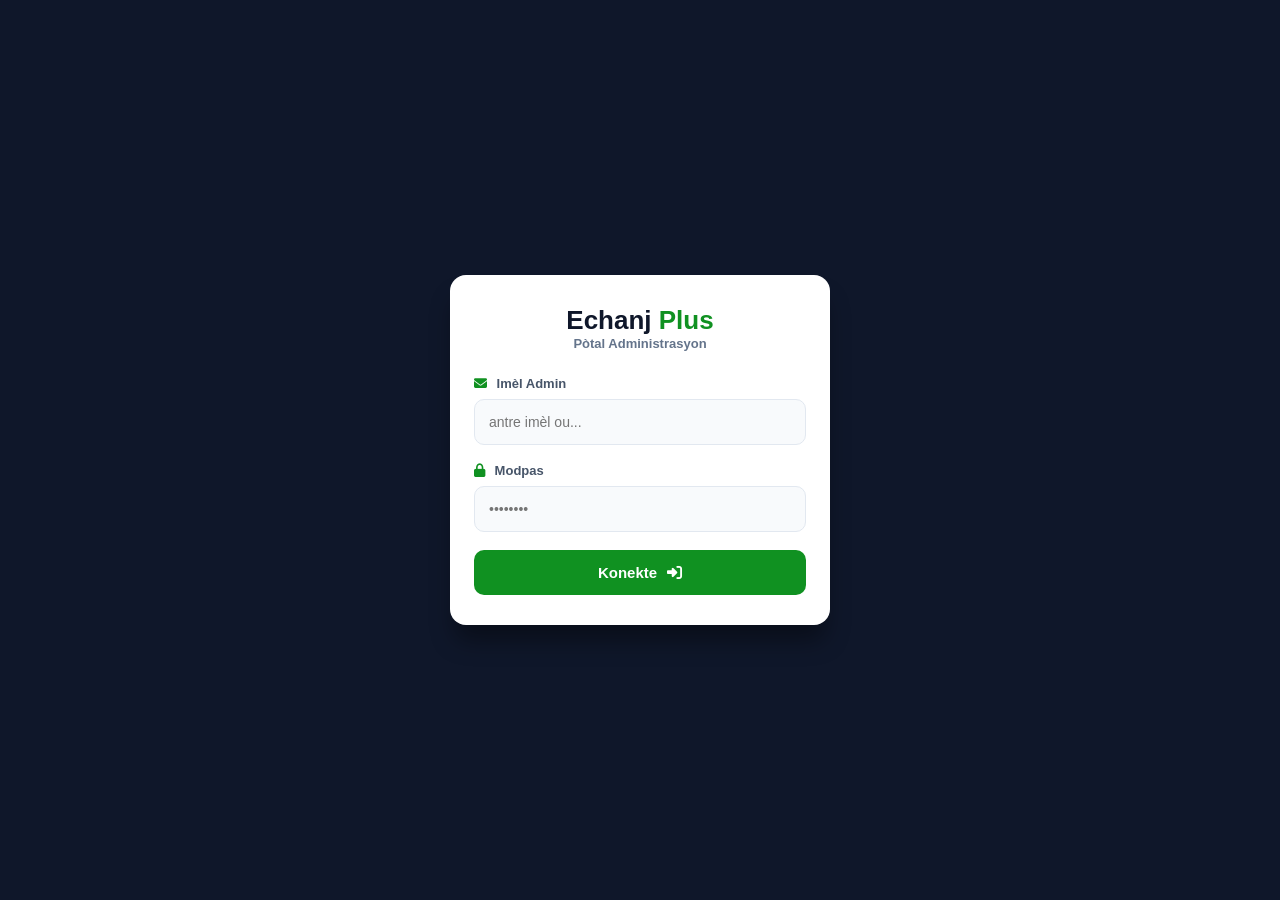
==== index.html @ 345e6c4e "Add sidebar and main viewport for 'Retrè' section" ====
<!DOCTYPE html>
<html lang="ht">
<head>
    <meta charset="UTF-8">
    <meta name="viewport" content="width=device-width, initial-scale=1.0">
    <title>Echanj Plus - Admin Panel</title>
    <!-- Font Awesome pou ikon yo -->
    <link rel="stylesheet" href="https://cdnjs.cloudflare.com/ajax/libs/font-awesome/6.4.0/css/all.min.css">
    <link rel="stylesheet" href="admin.css">
    <link rel="stylesheet" href="./style.css">
    <link rel="stylesheet" href="./akey.css">
    <link rel="stylesheet" href="./echanj.css">
    <link rel="stylesheet" href="./admin-retre.css">
</head>
<body>

    <!-- ============================================================ -->
    <!-- 1. EKRAN KONEKSYON (AUTH SCREEN) -->
    <!-- ============================================================ -->
    <div id="auth-screen" class="auth-container">
        <div class="auth-box">
            <div class="brand-logo">
                <h2>Echanj <span>Plus</span></h2>
                <small>Pòtal Administrasyon</small>
            </div>
            
            <form id="admin-login-form">
                <div class="input-group">
                    <label><i class="fas fa-envelope"></i> Imèl Admin</label>
                    <input type="email" id="admin-email" placeholder="antre imèl ou..." required autocomplete="off">
                </div>
                
                <div class="input-group">
                    <label><i class="fas fa-lock"></i> Modpas</label>
                    <input type="password" id="admin-password" placeholder="••••••••" required>
                </div>

                <div id="auth-error-msg" class="error-msg hidden"></div>

                <button type="submit" id="btn-login" class="btn-primary-auth">
                    <span>Konekte</span>
                    <i class="fas fa-sign-in-alt"></i>
                </button>
            </form>
        </div>
    </div>

    <!-- ============================================================ -->
    <!-- 2. PANÈL ADMIN PRENSIPAL (L AP APARÈT LÈ ADMIN AN KONEKTE) -->
    <!-- ============================================================ -->
    <div id="admin-panel" class="app-container hidden">
        
        <!-- HEADER TOP BAR -->
        <header class="top-header">
            <div class="header-brand">
                <h3>Echanj <span>Plus</span> <small>Admin</small></h3>
            </div>
            <button id="btn-logout" class="btn-logout-icon" title="Dekonekte">
                <i class="fas fa-power-off"></i>
            </button>
        </header>

        <!-- KONTENI DINAMIK APARÈY LA (MAIN VIEWPORT) -->
        <main class="admin-main">
            
            <!-- SEKSYON 1: AKÈY -->
            <section id="sec-akey" class="admin-section">
                <div class="dashboard-header">
                    <h2>Paj Akèy & Kontwòl</h2>
                    <p>Jere to konvèsyon yo, pousantaj, ak aksè sistèm lan nan tan reyèl.</p>
                </div>

                <!-- CARDS STATISTIQUES -->
                <div class="stats-grid">
                    <div class="stat-card">
                        <div class="stat-icon"><i class="fas fa-users"></i></div>
                        <div class="stat-info">
                            <span class="stat-title">Moun ki Enskri</span>
                            <h3 id="stat-total-users">0</h3>
                        </div>
                    </div>
                    <div class="stat-card">
                        <div class="stat-icon"><i class="fas fa-exchange-alt"></i></div>
                        <div class="stat-info">
                            <span class="stat-title">Echanj Ki Fèt</span>
                            <h3 id="stat-total-exchanges">0</h3>
                        </div>
                    </div>
                    <div class="stat-card">
                        <div class="stat-icon"><i class="fas fa-hand-holding-usd"></i></div>
                        <div class="stat-info">
                            <span class="stat-title">Retrè Ki Fèt</span>
                            <h3 id="stat-total-withdrawals">0</h3>
                        </div>
                    </div>
                    <div class="stat-card highlight">
                        <div class="stat-icon"><i class="fas fa-chart-line"></i></div>
                        <div class="stat-info">
                            <span class="stat-title">Beniﬁs Kominote (16.5%)</span>
                            <h3 id="stat-total-profit">0 HTG</h3>
                        </div>
                    </div>
                </div>

                <!-- PARAMÈT AK BOUTON ON/OFF -->
                <div class="settings-container">
                    <h3><i class="fas fa-sliders-h"></i> Paramèt Prensipal Sistèm Nan</h3>
                    
                    <form id="system-settings-form">
                        <div class="form-grid">
                            <!-- To Konvèsyon -->
                            <div class="input-group">
                                <label>To Achte (MonCash -> HTG / USD)</label>
                                <input type="number" step="0.01" id="set-rate-buy" placeholder="Eg: 135" required>
                            </div>
                            <div class="input-group">
                                <label>To Vant (HTG / USD -> MonCash)</label>
                                <input type="number" step="0.01" id="set-rate-sell" placeholder="Eg: 140" required>
                            </div>
                            
                            <!-- Pousantaj Sistèm lan (16.5%) -->
                            <div class="input-group">
                                <label>Frè Sistèm lan (%)</label>
                                <input type="number" step="0.1" id="set-system-fee" value="16.5" required>
                            </div>
                        </div>

                        <hr class="divider">

                        <!-- CONTROL SWITCHES (ON/OFF) -->
                        <div class="switches-grid">
                            <div class="switch-item">
                                <span>Sèvis Echanj (On / Off)</span>
                                <label class="toggle-switch">
                                    <input type="checkbox" id="switch-exchange">
                                    <span class="slider"></span>
                                </label>
                            </div>

                            <div class="switch-item">
                                <span>Sèvis Retrè (On / Off)</span>
                                <label class="toggle-switch">
                                    <input type="checkbox" id="switch-withdraw">
                                    <span class="slider"></span>
                                </label>
                            </div>

                            <div class="switch-item">
                                <span>Mòd Antretyen (Maintenance)</span>
                                <label class="toggle-switch">
                                    <input type="checkbox" id="switch-maintenance">
                                    <span class="slider"></span>
                                </label>
                            </div>
                        </div>

                        <button type="submit" id="btn-save-settings" class="btn-save">
                            <i class="fas fa-save"></i> Anrejistre Mizajou Yo
                        </button>
                    </form>
                </div>
            </section>


            <!-- ============================================================ -->
<!-- ECHANJ PLUS - SEKSYON JESYON ECHANJ AK SIDEBAR TRÈ MÈG      -->
<!-- ============================================================ -->
<section id="sec-echanj" class="admin-section hidden">
    <div class="dashboard-header">
        <h2>Jesyon Echanj Kliyan</h2>
        <p>Gade, valide oswa anile tranzaksyon echanj yo an tan reyèl.</p>
    </div>

    <!-- Veso Prensipal la ki divize an de bò (Flexbox) -->
    <div class="echanj-inbox-container">
        
        <!-- 1. BÒ GÒCH: Sidebar trè mèg (75px) pou Avatar Kliyan yo -->
        <aside class="clients-sidebar">
            <!-- Veso kote JavaScript la ap desine ti wonn kliyan yo dinamikman -->
            <div id="div-clients-list" class="clients-list">
                <!-- Ti wonn yo ap parèt isit la otomatikman atravè JS -->
                <div class="loading-mini" style="font-size: 10px; color: #94a3b8; text-align: center; padding-top: 20px;">
                    Chaje...
                </div>
            </div>
        </aside>

        <!-- 2. BÒ DWAT: Viewport Jeyan pou afiche Istwa Tranzaksyon Kliyan ki seleksyone a -->
        <main class="transactions-viewport">
            <!-- Veso kote JavaScript la ap depoze gwo tablo a oswa ekran akèy la -->
            <div id="lis-echanj-container" class="transactions-list-wrapper">
                
                <!-- Ekran Akèy pa defo ak gwo Imaj la anvan admin nan klike sou yon kliyan -->
                <div class="no-client-selected" style="display: flex; flex-direction: column; align-items: center; justify-content: center; padding: 40px; text-align: center; height: 100%;">
                    <img src="https://i.postimg.cc/qRS0rchG/1786118534528.png" alt="Echanj Plus" style="max-width: 180px; margin-bottom: 20px; filter: drop-shadow(0px 4px 6px rgba(0,0,0,0.1));" />
                    <h3 style="color: #1e293b; margin: 0 0 8px 0; font-size: 16px;">Sistèm Jesyon Echanj</h3>
                    <p style="color: #64748b; font-size: 13px; max-width: 300px; margin: 0;">Chwazi yon kliyan nan sidebar a gòch la pou wè, valide oswa anile demann li yo.</p>
                </div>

            </div>
        </main>

    </div>
</section>

<!-- Ti animasyon CSS rapid pou eleman loading si sa nesesè -->
<style>
@keyframes spin {
    to { transform: rotate(360deg); }
}
.spinner-mini {
    width: 20px;
    height: 20px;
    border: 2px solid #e2e8f0;
    border-top-color: #2563eb;
    border-radius: 50%;
    animation: spin 1s linear infinite;
    margin: 0 auto;
}
</style>
    
            
            
            <!-- SEKSYON 3: RETRÈ -->
            <section id="sec-retre" class="admin-section hidden">

    <!-- SIDEBAR A GÒCH: POU LIS AVATAR KLIYAN YO[span_1](start_span)[span_1](end_span) -->
    <aside class="retre-sidebar">
        <div class="retre-sidebar-title">Retrè</div>
        <div id="div-clients-retre-list" style="display: flex; flex-direction: column; gap: 15px; width: 100%; align-items: center;">
            <!-- Katab sa ap ranpli otomatikman ak avatar pa kòd admin-retre.js la[span_2](start_span)[span_2](end_span) -->
        </div>
    </aside>

    <!-- KÒTE DWAT: VIEWPORT PWENSIPAL ZÒN RETRÈ[span_3](start_span)[span_3](end_span) -->
    <main class="retre-main-viewport">
        <div id="lis-retre-container">
            <!-- Ekran akey ak Tablo retrè kliyan chwazi a ap parèt la otomatikman pa JS[span_4](start_span)[span_4](end_span) -->
        </div>
    </main>

            </section>

            <!-- SEKSYON 4: ISTORIK -->
            <section id="sec-istorik" class="admin-section hidden">
                <!-- Lojik Istorik ap rantre la -->
            </section>

            <!-- SEKSYON 5: CHAT -->
            <section id="sec-chat" class="admin-section hidden">
                <!-- Lojik Chat ap rantre la -->
            </section>

        </main>

        <!-- ============================================================ -->
        <!-- 3. NAVIGASYON SOU PYE SIT LA (BOTTOM NAVIGATION BAR) -->
        <!-- ============================================================ -->
        <nav class="bottom-nav">
            <button class="nav-item active" data-target="sec-akey">
                <i class="fas fa-home"></i>
                <span>Akèy</span>
            </button>
            <button class="nav-item" data-target="sec-echanj">
                <i class="fas fa-sync-alt"></i>
                <span>Echanj</span>
            </button>
            <button class="nav-item" data-target="sec-retre">
                <i class="fas fa-wallet"></i>
                <span>Retrè</span>
            </button>
            <button class="nav-item" data-target="sec-istorik">
                <i class="fas fa-history"></i>
                <span>Istorik</span>
            </button>
            <button class="nav-item" data-target="sec-chat">
                <i class="fas fa-comments"></i>
                <span>Chat</span>
            </button>
        </nav>

    </div>

    <!-- SCRIPTS JS PRENSIPAL YO -->
    <script type="module" src="admin.js"></script>
    <script type="module" src="./script.js"></script>
    <script type="module" src="./akey.js"></script>
    <script type="module" src="./admin-echanj.js"></script>
    <script type="module" src="./admin-retre.js"></script>
</body>
                                                   </html>
---- style.css ----
/* ============================================================
   ECHANJ PLUS - ADMIN STYLESHEET (admin.css)
   ============================================================ */

/* 1. VARIAB & RESET */
:root {
    --primary-color: #109121;
    --primary-dark: #0b6b18;
    --bg-dark: #0f172a;
    --bg-light: #f8fafc;
    --card-bg: #ffffff;
    --text-main: #0f172a;
    --text-muted: #64748b;
    --border-color: #e2e8f0;
    --danger: #ef4444;
    --nav-height: 65px;
    --header-height: 60px;
}

* {
    box-sizing: border-box;
    margin: 0;
    padding: 0;
    font-family: -apple-system, BlinkMacSystemFont, "Segoe UI", Roboto, Helvetica, Arial, sans-serif;
    -webkit-tap-highlight-color: transparent;
}

body {
    background-color: var(--bg-light);
    color: var(--text-main);
    height: 100vh;
    width: 100vw;
    overflow: hidden;
}

/* Helper Class pou Kache Yo */
.hidden {
    display: none !important;
}

/* ============================================================
   2. EKRAN KONEKSYON (AUTH SCREEN)
   ============================================================ */
.auth-container {
    display: flex;
    justify-content: center;
    align-items: center;
    height: 100vh;
    width: 100vw;
    padding: 20px;
    background: var(--bg-dark);
    position: fixed;
    top: 0;
    left: 0;
    z-index: 9999;
}

.auth-box {
    background: var(--card-bg);
    width: 100%;
    max-width: 380px;
    padding: 30px 24px;
    border-radius: 16px;
    box-shadow: 0 20px 25px -5px rgba(0, 0, 0, 0.4);
}

.brand-logo h2 {
    font-size: 26px;
    text-align: center;
    color: var(--bg-dark);
    font-weight: 800;
}

.brand-logo h2 span {
    color: var(--primary-color);
}

.brand-logo small {
    display: block;
    text-align: center;
    color: var(--text-muted);
    margin-bottom: 25px;
    font-size: 13px;
    font-weight: 600;
}

.input-group {
    margin-bottom: 18px;
}

.input-group label {
    display: block;
    font-size: 13px;
    font-weight: 600;
    margin-bottom: 8px;
    color: #475569;
}

.input-group label i {
    color: var(--primary-color);
    margin-right: 6px;
}

.input-group input {
    width: 100%;
    padding: 14px;
    border: 1px solid var(--border-color);
    border-radius: 10px;
    outline: none;
    font-size: 14px;
    background: #f8fafc;
    transition: 0.2s;
}

.input-group input:focus {
    border-color: var(--primary-color);
    background: #ffffff;
    box-shadow: 0 0 0 3px rgba(16, 145, 33, 0.15);
}

.btn-primary-auth {
    width: 100%;
    padding: 14px;
    background: var(--primary-color);
    color: white;
    border: none;
    border-radius: 10px;
    font-weight: 700;
    cursor: pointer;
    display: flex;
    justify-content: center;
    align-items: center;
    gap: 10px;
    font-size: 15px;
    margin-top: 10px;
    transition: 0.2s;
}

.btn-primary-auth:active {
    background: var(--primary-dark);
    transform: scale(0.98);
}

.error-msg {
    background: #fef2f2;
    color: var(--danger);
    padding: 10px;
    border-radius: 8px;
    font-size: 13px;
    margin-bottom: 15px;
    text-align: center;
    font-weight: 600;
    border: 1px solid #fee2e2;
}

/* ============================================================
   3. APP CONTAINER & HEADER (LÈ ADMIN KONEKTE)
   ============================================================ */
.app-container {
    display: flex;
    flex-direction: column;
    height: 100vh;
    width: 100vw;
    position: relative;
}

.top-header {
    height: var(--header-height);
    background: var(--bg-dark);
    color: white;
    padding: 0 20px;
    display: flex;
    justify-content: space-between;
    align-items: center;
    box-shadow: 0 2px 10px rgba(0, 0, 0, 0.15);
    z-index: 100;
}

.header-brand h3 {
    font-size: 18px;
    font-weight: 700;
}

.header-brand h3 span {
    color: var(--primary-color);
}

.header-brand h3 small {
    font-size: 10px;
    background: var(--primary-color);
    color: white;
    padding: 2px 6px;
    border-radius: 4px;
    margin-left: 5px;
    vertical-align: middle;
}

.btn-logout-icon {
    background: rgba(255, 255, 255, 0.1);
    border: none;
    color: #ff6b6b;
    width: 38px;
    height: 38px;
    border-radius: 50%;
    cursor: pointer;
    display: flex;
    justify-content: center;
    align-items: center;
    font-size: 15px;
    transition: 0.2s;
}

.btn-logout-icon:active {
    background: rgba(239, 68, 68, 0.2);
    transform: scale(0.92);
}

/* ============================================================
   4. KONTENI PRENSIPAL (VIEWPORT)
   ============================================================ */
.admin-main {
    flex: 1;
    overflow-y: auto;
    padding: 16px;
    padding-bottom: calc(var(--nav-height) + 20px);
}

.admin-section {
    max-width: 850px;
    margin: 0 auto;
    animation: fadeIn 0.2s ease-in-out;
}

@keyframes fadeIn {
    from { opacity: 0; transform: translateY(4px); }
    to { opacity: 1; transform: translateY(0); }
}

/* ============================================================
   5. PYE SIT LA: 5 NAVIGATÈ YO (BOTTOM NAVIGATION BAR)
   ============================================================ */
.bottom-nav {
    position: fixed;
    bottom: 0;
    left: 0;
    right: 0;
    height: var(--nav-height);
    background: var(--card-bg);
    display: flex;
    justify-content: space-around;
    align-items: center;
    border-top: 1px solid var(--border-color);
    box-shadow: 0 -4px 15px rgba(0, 0, 0, 0.05);
    z-index: 1000;
}

.nav-item {
    background: none;
    border: none;
    outline: none;
    display: flex;
    flex-direction: column;
    align-items: center;
    justify-content: center;
    color: var(--text-muted);
    font-size: 11px;
    font-weight: 600;
    gap: 4px;
    cursor: pointer;
    flex: 1;
    height: 100%;
    transition: all 0.2s ease;
    position: relative;
}

.nav-item i {
    font-size: 19px;
    transition: transform 0.2s ease;
}

/* Lè yon navigatè aktif (klike sou li) */
.nav-item.active {
    color: var(--primary-color);
}

.nav-item.active i {
    transform: translateY(-2px);
}

.nav-item.active::before {
    content: '';
    position: absolute;
    top: 0;
    width: 35%;
    height: 3px;
    background-color: var(--primary-color);
    border-bottom-left-radius: 4px;
    border-bottom-right-radius: 4px;
}

.nav-item:active {
    transform: scale(0.92);
}
---- echanj.css ----
/* ============================================================
   ECHANJ PLUS - INBOX ULTRA-MÈG (75px) & TABLO CSS (PRO)
   ============================================================ */

/* Layout Prensipal an 2 Pati */
.echanj-inbox-container {
    display: flex;
    background: #ffffff;
    border-radius: 16px;
    border: 1px solid #e2e8f0;
    height: calc(100vh - 180px);
    min-height: 500px;
    overflow: hidden;
    margin-top: 15px;
    box-shadow: 0 4px 6px -1px rgba(0, 0, 0, 0.05);
}

/* ------------------------------------------------------------
   1. BÒ GÒCH: LIS KLIYAN (SIDEBAR TRÈ MÈG - 75px)
   ------------------------------------------------------------ */
.clients-sidebar {
    width: 75px; /* Estrikti ultra-mèg pou avatar sèlman */
    min-width: 75px;
    border-right: 1px solid #e2e8f0;
    display: flex;
    flex-direction: column;
    background: #f8fafc;
}

.clients-list {
    flex: 1;
    overflow-y: auto;
    padding: 15px 0;
    display: flex;
    flex-direction: column;
    align-items: center;
    gap: 12px;
}

/* Ti Won Kliyan nan Sidebar la */
.client-item {
    position: relative;
    display: flex;
    align-items: center;
    justify-content: center;
    width: 52px;
    height: 52px;
    border-radius: 50%;
    cursor: pointer;
    background: #ffffff;
    border: 2px solid #e2e8f0;
    transition: all 0.2s ease-in-out;
}

.client-item:hover {
    background: #f1f5f9;
    transform: scale(1.05);
    border-color: #cbd5e1;
}

.client-item.active {
    background: #e0f2fe;
    border-color: #2563eb;
    box-shadow: 0 0 0 3px rgba(37, 99, 235, 0.15);
}

/* Avatar anndan ti wonn lan */
.client-avatar {
    width: 100%;
    height: 100%;
    background: #3b82f6;
    color: #ffffff;
    border-radius: 50%;
    display: flex;
    align-items: center;
    justify-content: center;
    font-weight: 700;
    font-size: 18px;
    text-transform: uppercase;
}

/* Badj Absoli pou montan pending yo sou tèt ti wonn nan */
.badge-pending {
    position: absolute;
    top: -4px;
    right: -4px;
    background: #ef4444;
    color: #ffffff;
    font-size: 10px;
    font-weight: bold;
    min-width: 18px;
    height: 18px;
    padding: 0 4px;
    border-radius: 10px;
    display: flex;
    align-items: center;
    justify-content: center;
    border: 2px solid #ffffff;
    z-index: 10;
    box-shadow: 0 2px 4px rgba(239, 68, 68, 0.3);
}

/* ------------------------------------------------------------
   2. BÒ DWA: PAJ TRANZAKSYON (VIEWPORT JEYAN)
   ------------------------------------------------------------ */
.transactions-viewport {
    flex: 1;
    display: flex;
    flex-direction: column;
    background: #ffffff;
    overflow: hidden;
}

/* Veso kote kòd la ap enjekte tablo a ak entèt li */
.transactions-list-wrapper {
    flex: 1;
    display: flex;
    flex-direction: column;
    padding: 20px;
    overflow-y: auto;
}

/* Lè okenn kliyan poko chwazi (Ekran Akèy Imaj) */
.no-client-selected {
    display: flex;
    flex-direction: column;
    align-items: center;
    justify-content: center;
    padding: 40px;
    text-align: center;
    height: 100%;
}

.no-client-selected img {
    max-width: 180px;
    margin-bottom: 20px;
    filter: drop-shadow(0px 4px 6px rgba(0, 0, 0, 0.1));
    animation: fadeInImg 0.5s ease-in-out;
}

/* Entèt paj detay kliyan ki seleksyone a */
.viewport-header {
    padding-bottom: 15px;
    margin-bottom: 20px;
    border-bottom: 1px solid #e2e8f0;
}

/* TABLO TRANZAKSYON MODÈN */
.table-responsive {
    width: 100%;
    overflow-x: auto;
    border: 1px solid #e2e8f0;
    border-radius: 12px;
    background: #ffffff;
}

.admin-table {
    width: 100%;
    border-collapse: collapse;
    text-align: left;
    font-size: 14px;
}

.admin-table th {
    background: #f8fafc;
    color: #475569;
    font-weight: 600;
    padding: 14px 16px;
    border-bottom: 2px solid #e2e8f0;
    white-space: nowrap;
}

.admin-table td {
    padding: 14px 16px;
    border-bottom: 1px solid #e2e8f0;
    color: #334155;
    vertical-align: middle;
}

.admin-table tr:hover {
    background: #f8fafc;
}

/* Badj Rezo (MonCash, Natcash, elatriye) */
.badge-rezo {
    background: #f1f5f9;
    color: #334155;
    padding: 4px 8px;
    border-radius: 6px;
    font-size: 11px;
    font-weight: 600;
    border: 1px solid #e2e8f0;
}

/* Bouton Aksyon nan Tablo a */
.table-actions {
    display: flex;
    gap: 8px;
}

.btn-table-valide {
    background: #10b981;
    color: #ffffff;
    border: none;
    padding: 6px 14px;
    border-radius: 6px;
    cursor: pointer;
    font-weight: 600;
    font-size: 12px;
    transition: background 0.2s, transform 0.1s;
}

.btn-table-valide:hover { 
    background: #059669; 
}

.btn-table-valide:active {
    transform: scale(0.95);
}

.btn-table-valide:disabled,
.btn-table-anile:disabled {
    background: #cbd5e1 !important;
    color: #94a3b8 !important;
    cursor: not-allowed !important;
    transform: none !important;
}

.btn-table-anile {
    background: #ef4444;
    color: #ffffff;
    border: none;
    padding: 6px 14px;
    border-radius: 6px;
    cursor: pointer;
    font-weight: 600;
    font-size: 12px;
    transition: background 0.2s, transform 0.1s;
}

.btn-table-anile:hover { 
    background: #dc2626; 
}

.btn-table-anile:active {
    transform: scale(0.95);
}

/* Koulè Badj Stati yo nan Tablo a */
.table-status-text {
    font-weight: 600;
    font-size: 11px;
    text-transform: uppercase;
    display: inline-block;
}

.badge-status-pending { 
    color: #b45309; 
    background: #fef3c7; 
    padding: 4px 8px; 
    border-radius: 6px; 
}

.badge-status-validé { 
    color: #15803d; 
    background: #dcfce7; 
    padding: 4px 8px; 
    border-radius: 6px; 
}

.badge-status-anile { 
    color: #b91c1c; 
    background: #fee2e2; 
    padding: 4px 8px; 
    border-radius: 6px; 
}

/* Klas pou Monospace tèks yo */
.txt-monospace {
    font-family: monospace;
    font-weight: bold;
}

/* Animasyon pou chajman dous */
@keyframes fadeInImg {
    from { opacity: 0; transform: scale(0.95); }
    to { opacity: 1; transform: scale(1); }
}
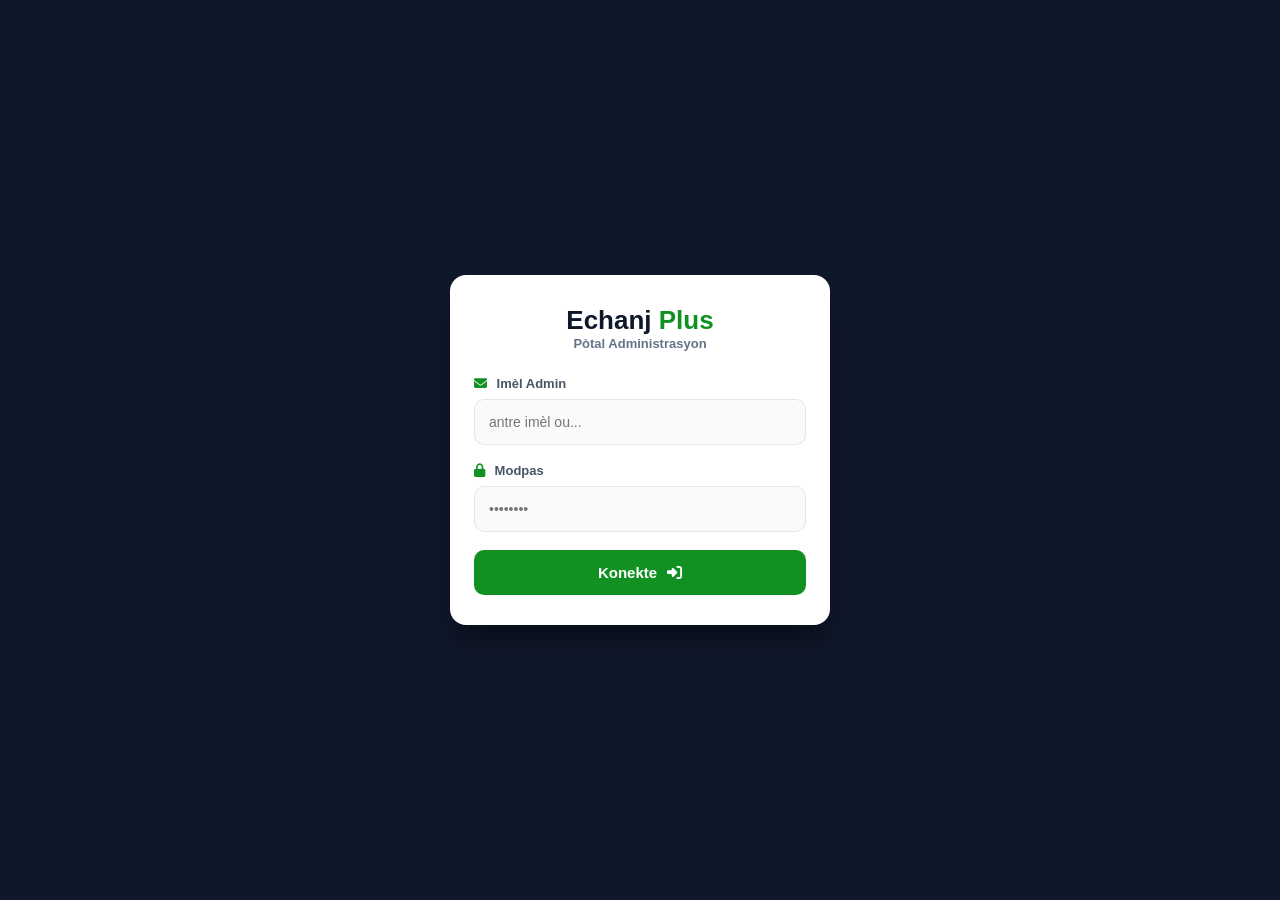
==== commit c94cf679: "Update index.html" ====
--- a/index.html
+++ b/index.html
@@ -161,84 +161,96 @@
                 </div>
             </section>
 
-
             <!-- ============================================================ -->
-<!-- ECHANJ PLUS - SEKSYON JESYON ECHANJ AK SIDEBAR TRÈ MÈG      -->
-<!-- ============================================================ -->
-<section id="sec-echanj" class="admin-section hidden">
-    <div class="dashboard-header">
-        <h2>Jesyon Echanj Kliyan</h2>
-        <p>Gade, valide oswa anile tranzaksyon echanj yo an tan reyèl.</p>
-    </div>
-
-    <!-- Veso Prensipal la ki divize an de bò (Flexbox) -->
-    <div class="echanj-inbox-container">
-        
-        <!-- 1. BÒ GÒCH: Sidebar trè mèg (75px) pou Avatar Kliyan yo -->
-        <aside class="clients-sidebar">
-            <!-- Veso kote JavaScript la ap desine ti wonn kliyan yo dinamikman -->
-            <div id="div-clients-list" class="clients-list">
-                <!-- Ti wonn yo ap parèt isit la otomatikman atravè JS -->
-                <div class="loading-mini" style="font-size: 10px; color: #94a3b8; text-align: center; padding-top: 20px;">
-                    Chaje...
-                </div>
-            </div>
-        </aside>
-
-        <!-- 2. BÒ DWAT: Viewport Jeyan pou afiche Istwa Tranzaksyon Kliyan ki seleksyone a -->
-        <main class="transactions-viewport">
-            <!-- Veso kote JavaScript la ap depoze gwo tablo a oswa ekran akèy la -->
-            <div id="lis-echanj-container" class="transactions-list-wrapper">
-                
-                <!-- Ekran Akèy pa defo ak gwo Imaj la anvan admin nan klike sou yon kliyan -->
-                <div class="no-client-selected" style="display: flex; flex-direction: column; align-items: center; justify-content: center; padding: 40px; text-align: center; height: 100%;">
-                    <img src="https://i.postimg.cc/qRS0rchG/1786118534528.png" alt="Echanj Plus" style="max-width: 180px; margin-bottom: 20px; filter: drop-shadow(0px 4px 6px rgba(0,0,0,0.1));" />
-                    <h3 style="color: #1e293b; margin: 0 0 8px 0; font-size: 16px;">Sistèm Jesyon Echanj</h3>
-                    <p style="color: #64748b; font-size: 13px; max-width: 300px; margin: 0;">Chwazi yon kliyan nan sidebar a gòch la pou wè, valide oswa anile demann li yo.</p>
-                </div>
-
-            </div>
-        </main>
-
-    </div>
-</section>
-
-<!-- Ti animasyon CSS rapid pou eleman loading si sa nesesè -->
-<style>
-@keyframes spin {
-    to { transform: rotate(360deg); }
-}
-.spinner-mini {
-    width: 20px;
-    height: 20px;
-    border: 2px solid #e2e8f0;
-    border-top-color: #2563eb;
-    border-radius: 50%;
-    animation: spin 1s linear infinite;
-    margin: 0 auto;
-}
-</style>
-    
+            <!-- SEKSYON 2: JESYON ECHANJ -->
+            <!-- ============================================================ -->
+            <section id="sec-echanj" class="admin-section hidden">
+                <div class="dashboard-header">
+                    <h2>Jesyon Echanj Kliyan</h2>
+                    <p>Gade, valide oswa anile tranzaksyon echanj yo an tan reyèl.</p>
+                </div>
+
+                <div class="echanj-inbox-container">
+                    <!-- BÒ GÒCH: Sidebar Kliyan -->
+                    <aside class="clients-sidebar">
+                        <div id="div-clients-list" class="clients-list">
+                            <div class="loading-mini" style="font-size: 10px; color: #94a3b8; text-align: center; padding-top: 20px;">
+                                Chaje...
+                            </div>
+                        </div>
+                    </aside>
+
+                    <!-- BÒ DWAT: Viewport Tranzaksyon -->
+                    <main class="transactions-viewport">
+                        <div id="lis-echanj-container" class="transactions-list-wrapper">
+                            <div class="no-client-selected" style="display: flex; flex-direction: column; align-items: center; justify-content: center; padding: 40px; text-align: center; height: 100%;">
+                                <img src="https://i.postimg.cc/qRS0rchG/1786118534528.png" alt="Echanj Plus" style="max-width: 180px; margin-bottom: 20px; filter: drop-shadow(0px 4px 6px rgba(0,0,0,0.1));" />
+                                <h3 style="color: #1e293b; margin: 0 0 8px 0; font-size: 16px;">Sistèm Jesyon Echanj</h3>
+                                <p style="color: #64748b; font-size: 13px; max-width: 300px; margin: 0;">Chwazi yon kliyan nan sidebar a gòch la pou wè, valide oswa anile demann li yo.</p>
+                            </div>
+                        </div>
+                    </main>
+                </div>
+            </section>
             
-            
-            <!-- SEKSYON 3: RETRÈ -->
+            <!-- ============================================================ -->
+            <!-- SEKSYON 3: KONTWÒL DEMANN RETRÈ (ID METE AJOU) -->
+            <!-- ============================================================ -->
             <section id="sec-retre" class="admin-section hidden">
-
-    <!-- SIDEBAR A GÒCH: POU LIS AVATAR KLIYAN YO[span_1](start_span)[span_1](end_span) -->
-    <aside class="retre-sidebar">
-        <div class="retre-sidebar-title">Retrè</div>
-        <div id="div-clients-retre-list" style="display: flex; flex-direction: column; gap: 15px; width: 100%; align-items: center;">
-            <!-- Katab sa ap ranpli otomatikman ak avatar pa kòd admin-retre.js la[span_2](start_span)[span_2](end_span) -->
-        </div>
-    </aside>
-
-    <!-- KÒTE DWAT: VIEWPORT PWENSIPAL ZÒN RETRÈ[span_3](start_span)[span_3](end_span) -->
-    <main class="retre-main-viewport">
-        <div id="lis-retre-container">
-            <!-- Ekran akey ak Tablo retrè kliyan chwazi a ap parèt la otomatikman pa JS[span_4](start_span)[span_4](end_span) -->
-        </div>
-    </main>
-
+                <div class="container my-4">
+                    <div class="d-flex justify-content-between align-items-center mb-4">
+                        <h2 style="color: var(--text-main); font-weight: 700;">
+                            <i class="fa fa-wallet text-success me-2"></i> Kontwòl Demann Retrè
+                        </h2>
+                        <span class="badge bg-dark p-2" id="total-pending-badge">0 En Enstans</span>
+                    </div>
+                    
+                    <!-- Filtè pou Triye Demann yo -->
+                    <div class="mb-4 d-flex gap-2 flex-wrap">
+                        <button class="btn btn-outline-primary active filter-btn" data-status="all">Tout</button>
+                        <button class="btn btn-outline-warning filter-btn" data-status="pending">En Enstans (Pending)</button>
+                        <button class="btn btn-outline-success filter-btn" data-status="validé">Validé</button>
+                        <button class="btn btn-outline-danger filter-btn" data-status="anile">Anile</button>
+                    </div>
+
+                    <!-- Tablo Done yo -->
+                    <div class="card shadow-smooth border-0 bg-white rounded-3">
+                        <div class="table-responsive">
+                            <table class="table table-hover align-middle mb-0 text-nowrap">
+                                <thead class="table-dark">
+                                    <tr>
+                                        <th>Kliyan (ID)</th>
+                                        <th>Mètòd & Telefòn</th>
+                                        <th>Montan</th>
+                                        <th>Dat Kreyasyon</th>
+                                        <th>Statut</th>
+                                        <th class="text-center">Aksyon Admin</th>
+                                    </tr>
+                                </thead>
+                                <tbody id="admin-withdrawal-list">
+                                    <tr>
+                                        <td colspan="6" class="text-center text-muted p-4">Ap chaje demann retrè yo...</td>
+                                    </tr>
+                                </tbody>
+                            </table>
+                        </div>
+                    </div>
+                </div>
+
+                <!-- MODAL POU ANILASYON (REJETE) -->
+                <div id="modal-reject-reason" class="modal-overlay hidden" style="position: fixed; top:0; left:0; width:100%; height:100%; background: rgba(0,0,0,0.5); display: flex; align-items: center; justify-content: center; z-index: 9999;">
+                    <div class="modal-content p-4 bg-white rounded shadow-lg" style="max-width: 400px; width: 90%;">
+                        <h4 style="color: var(--text-main); margin-bottom: 15px;"><i class="fa fa-ban text-danger me-2"></i> Anile Retrè</h4>
+                        <p class="text-muted small">Mete rezon ki fè w ap anile retrè sa a. Kòb la ap tounen sou kont kliyan an otomatikman.</p>
+                        <div class="form-group mb-3">
+                            <textarea id="reject-reason-input" class="form-control" rows="3" placeholder="Ex: Nimewo MonCash sa a pa fonksyonèl..."></textarea>
+                        </div>
+                        <div class="d-flex justify-content-end gap-2">
+                            <button class="btn btn-secondary btn-sm" id="btn-close-reject-modal">Fèmen</button>
+                            <button class="btn btn-danger btn-sm" id="btn-confirm-reject">Konfime Anilasyon</button>
+                        </div>
+                    </div>
+                </div>
             </section>
 
             <!-- SEKSYON 4: ISTORIK -->
@@ -281,6 +293,22 @@
 
     </div>
 
+    <!-- STYLES POU LOADING SPINNER MINI AN -->
+    <style>
+    @keyframes spin {
+        to { transform: rotate(360deg); }
+    }
+    .spinner-mini {
+        width: 20px;
+        height: 20px;
+        border: 2px solid #e2e8f0;
+        border-top-color: #2563eb;
+        border-radius: 50%;
+        animation: spin 1s linear infinite;
+        margin: 0 auto;
+    }
+    </style>
+
     <!-- SCRIPTS JS PRENSIPAL YO -->
     <script type="module" src="admin.js"></script>
     <script type="module" src="./script.js"></script>
@@ -288,5 +316,5 @@
     <script type="module" src="./admin-echanj.js"></script>
     <script type="module" src="./admin-retre.js"></script>
 </body>
-                                                   </html>
+    </html>
     
--- a/admin-retre.css
+++ b/admin-retre.css
@@ -0,0 +1,226 @@
+/* ============================================================
+   ECHANJ PLUS - PREMIUM ADMIN RETRÈ STYLES
+   ============================================================ */
+
+:root {
+    --primary-green: #109121;
+    --primary-light: rgba(16, 145, 33, 0.1);
+    --bg-main: #f8f9fa;
+    --text-main: #212529;
+    --text-sub: #6c757d;
+    --border-color: rgba(0, 0, 0, 0.08);
+    --radius-smooth: 12px;
+    --shadow-premium: 0 8px 30px rgba(0, 0, 0, 0.05);
+    --transition-fast: all 0.25s cubic-bezier(0.4, 0, 0.2, 1);
+}
+
+/* Seksyon Veso a (Container Section) */
+.admin-section {
+    animation: fadeInSection 0.4s ease-out forwards;
+}
+
+@keyframes fadeInSection {
+    from { opacity: 0; transform: translateY(10px); }
+    to { opacity: 1; transform: translateY(0); }
+}
+
+/* Kat Done yo (Card Wrapper) */
+.shadow-smooth {
+    box-shadow: var(--shadow-premium) !important;
+    border: 1px solid var(--border-color) !important;
+    background: #ffffff;
+    overflow: hidden;
+}
+
+/* Filtre Bouton Yo - Stil avanse */
+.filter-btn {
+    border-radius: 30px !important;
+    padding: 8px 18px !important;
+    font-size: 14px !important;
+    font-weight: 600 !important;
+    transition: var(--transition-fast) !important;
+    border: 1px solid var(--border-color) !important;
+    background: #ffffff;
+    color: var(--text-sub);
+}
+
+.filter-btn:hover {
+    background: var(--bg-main);
+    color: var(--text-main);
+    transform: translateY(-1px);
+}
+
+.filter-btn.active {
+    background: var(--text-main) !important;
+    color: #ffffff !important;
+    border-color: var(--text-main) !important;
+    box-shadow: 0 4px 12px rgba(0, 0, 0, 0.15);
+}
+
+/* Rezoud Pwoblèm Tablo sou Mobil (Expensive Overflow Fix) */
+.table-responsive {
+    border: none !important;
+    scrollbar-width: thin;
+    scrollbar-color: rgba(0, 0, 0, 0.2) transparent;
+}
+
+.table-responsive::-webkit-scrollbar {
+    height: 5px;
+}
+.table-responsive::-webkit-scrollbar-thumb {
+    background-color: rgba(0, 0, 0, 0.15);
+    border-radius: 10px;
+}
+
+/* Estilizasyon Tablo Admin */
+.table {
+    margin-bottom: 0 !important;
+}
+
+.table thead th {
+    font-size: 13px;
+    text-transform: uppercase;
+    letter-spacing: 0.5px;
+    font-weight: 600;
+    padding: 16px 20px !important;
+    border: none !important;
+}
+
+.table tbody tr {
+    transition: var(--transition-fast);
+    border-bottom: 1px solid var(--border-color);
+}
+
+.table tbody tr:last-child {
+    border-bottom: none;
+}
+
+.table tbody tr:hover {
+    background-color: rgba(0, 0, 0, 0.01) !important;
+    transform: scale(1.001);
+}
+
+.table tbody td {
+    padding: 16px 20px !important;
+    color: var(--text-main);
+    vertical-align: middle;
+}
+
+/* Badges Metòd Peman & Statut */
+.badge {
+    padding: 6px 12px !important;
+    font-weight: 600 !important;
+    border-radius: 6px !important;
+    font-size: 12px !important;
+}
+
+.badge.bg-success {
+    background-color: var(--primary-light) !important;
+    color: var(--primary-green) !important;
+    border: 1px solid rgba(16, 145, 33, 0.2);
+}
+
+.badge.bg-warning {
+    background-color: rgba(255, 193, 7, 0.1) !important;
+    color: #ff9800 !important;
+    border: 1px solid rgba(255, 193, 7, 0.2);
+}
+
+.badge.bg-danger {
+    background-color: rgba(220, 53, 69, 0.1) !important;
+    color: #dc3545 !important;
+    border: 1px solid rgba(220, 53, 69, 0.2);
+}
+
+/* Bouton Aksyon nan Tablo a */
+.table .btn-sm {
+    padding: 6px 14px !important;
+    font-size: 13px !important;
+    border-radius: 8px !important;
+    transition: var(--transition-fast);
+    border: none;
+}
+
+.table .btn-success {
+    background-color: var(--primary-green) !important;
+    color: #ffffff !important;
+}
+.table .btn-success:hover {
+    background-color: #0e7a1c !important;
+    transform: translateY(-1px);
+    box-shadow: 0 4px 10px rgba(16, 145, 33, 0.25);
+}
+
+.table .btn-danger {
+    background-color: #dc3545 !important;
+    color: #ffffff !important;
+}
+.table .btn-danger:hover {
+    background-color: #bd2130 !important;
+    transform: translateY(-1px);
+    box-shadow: 0 4px 10px rgba(220, 53, 69, 0.25);
+}
+
+/* ============================================================
+   MODAL OVERLAY & GLASSMORPHISM EFFECT (Nivo Siprèm)
+   ============================================================ */
+.modal-overlay {
+    backdrop-filter: blur(8px);
+    background: rgba(15, 23, 42, 0.6) !important; /* Koulè nwa ble trè rich */
+    transition: opacity 0.3s ease;
+}
+
+.modal-overlay.hidden {
+    display: none !important;
+    opacity: 0;
+    pointer-events: none;
+}
+
+.modal-content {
+    background: #ffffff !important;
+    border: 1px solid rgba(255, 255, 255, 0.2) !important;
+    border-radius: 16px !important;
+    box-shadow: 0 20px 40px rgba(0, 0, 0, 0.2) !important;
+    transform: scale(0.95);
+    animation: modalPop 0.3s cubic-bezier(0.34, 1.56, 0.64, 1) forwards;
+}
+
+@keyframes modalPop {
+    to { transform: scale(1); }
+}
+
+/* Textarea pou Rezon Anilasyon an */
+.modal-content textarea.form-control {
+    border: 2px solid var(--border-color);
+    border-radius: 10px;
+    padding: 12px;
+    font-size: 14px;
+    transition: var(--transition-fast);
+    resize: none;
+}
+
+.modal-content textarea.form-control:focus {
+    border-color: #dc3545;
+    box-shadow: 0 0 0 3px rgba(220, 53, 69, 0.15);
+    outline: none;
+}
+
+/* Klas pou kache eleman nan tout aplikasyon an */
+.hidden {
+    display: none !important;
+}
+
+/* Responsive Tweak pou ti ekran nèt */
+@media (max-width: 576px) {
+    .table-responsive table {
+        font-size: 13px;
+    }
+    .table tbody td {
+        padding: 12px 14px !important;
+    }
+    .filter-btn {
+        padding: 6px 12px !important;
+        font-size: 12px !important;
+    }
+  }
+  
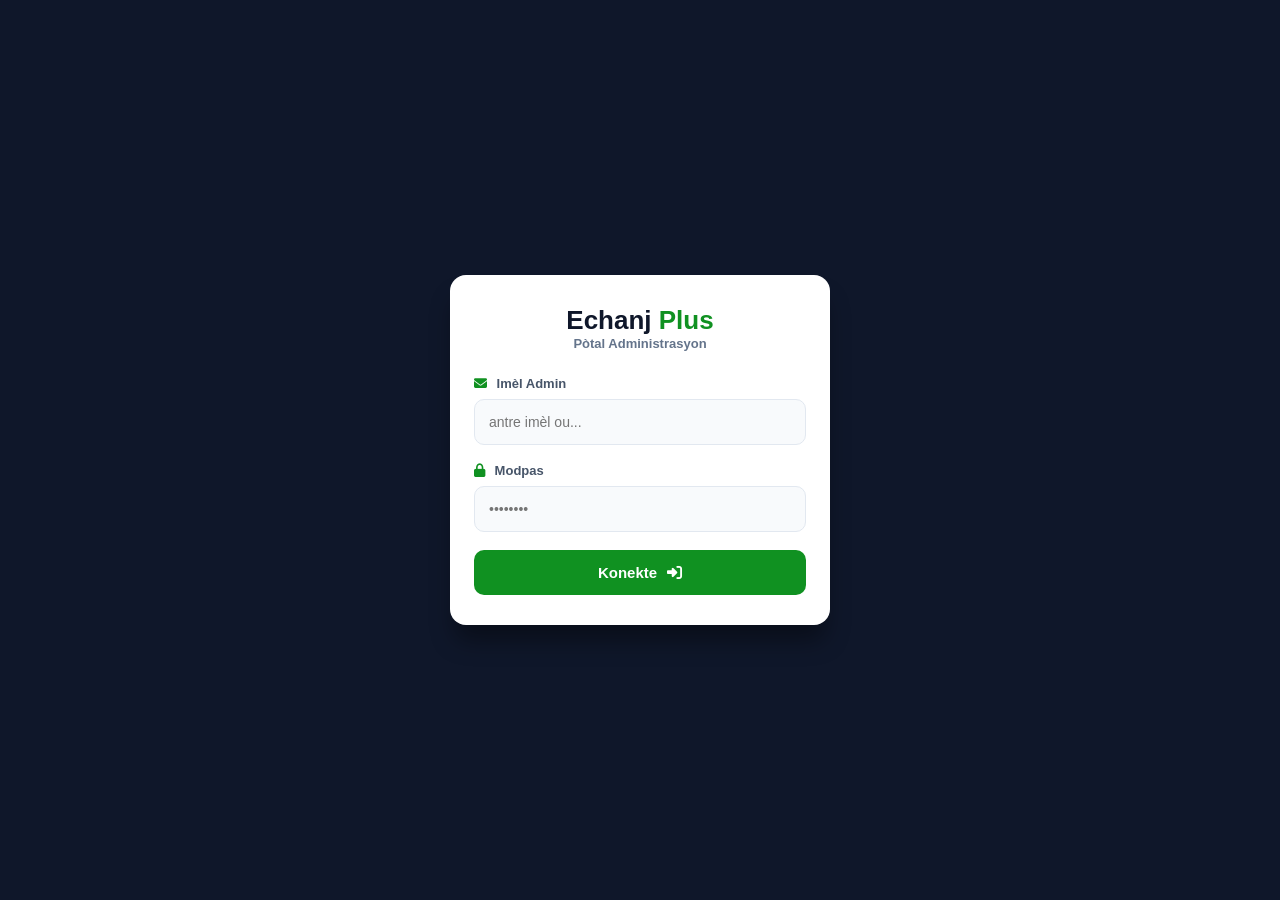
==== commit 0437a67c: "Refactor withdrawal control section in index.html" ====
--- a/index.html
+++ b/index.html
@@ -196,62 +196,101 @@
             <!-- ============================================================ -->
             <!-- SEKSYON 3: KONTWÒL DEMANN RETRÈ (ID METE AJOU) -->
             <!-- ============================================================ -->
-            <section id="sec-retre" class="admin-section hidden">
-                <div class="container my-4">
-                    <div class="d-flex justify-content-between align-items-center mb-4">
-                        <h2 style="color: var(--text-main); font-weight: 700;">
-                            <i class="fa fa-wallet text-success me-2"></i> Kontwòl Demann Retrè
-                        </h2>
-                        <span class="badge bg-dark p-2" id="total-pending-badge">0 En Enstans</span>
-                    </div>
+
+<section id="sec-retre" class="admin-section hidden">
+    <div class="container my-4">
+        <!-- Tit ak Badj Kontwòl -->
+        <div class="d-flex justify-content-between align-items-center mb-4">
+            <h2 style="color: var(--text-main); font-weight: 700; margin: 0;">
+                <i class="fa fa-wallet text-success me-2"></i> Kontwòl Demann Retrè
+            </h2>
+            <span class="badge bg-dark p-2" id="total-pending-badge">0 En Enstans</span>
+        </div>
+        
+        <!-- BWACH RECHÈCH TRANZAKSYON (DIREK NAN FIREBASE) -->
+        <div class="mb-4">
+            <div class="input-group" style="max-width: 450px; box-shadow: 0 2px 4px rgba(0,0,0,0.05);">
+                <span class="input-group-text bg-white border-end-0 text-muted">
+                    <i class="fas fa-search"></i>
+                </span>
+                <input type="text" id="tx-search-input" class="form-control border-start-0" placeholder="Chache tranzaksyon pa UID nan Firebase...">
+                <button class="btn btn-dark fw-bold" id="btn-search-tx">Chache</button>
+            </div>
+        </div>
+
+        <!-- Filtè pou Triye Demann yo -->
+        <div class="mb-4 d-flex gap-2 flex-wrap">
+            <button class="btn btn-outline-primary active filter-btn" data-status="all">Tout</button>
+            <button class="btn btn-outline-warning filter-btn" data-status="pending">En Enstans (Pending)</button>
+            <button class="btn btn-outline-success filter-btn" data-status="validé">Validé</button>
+            <button class="btn btn-outline-danger filter-btn" data-status="anile">Anile</button>
+        </div>
+
+        <!-- KÒT PRENSIPAL: DIVIZE AN DE POU SIDEBAR A AK TABLO A -->
+        <div class="row g-3">
+            <!-- SIDEBAR A GÒCH: LIS KLIYAN AK SEARCH -->
+            <div class="col-12 col-md-4 col-lg-3">
+                <div class="card border-0 shadow-smooth p-3 bg-white rounded-3" style="height: 100%; min-height: 400px;">
+                    <h6 class="fw-bold text-dark mb-3"><i class="fas fa-users text-secondary me-2"></i> Lis Kliyan yo</h6>
                     
-                    <!-- Filtè pou Triye Demann yo -->
-                    <div class="mb-4 d-flex gap-2 flex-wrap">
-                        <button class="btn btn-outline-primary active filter-btn" data-status="all">Tout</button>
-                        <button class="btn btn-outline-warning filter-btn" data-status="pending">En Enstans (Pending)</button>
-                        <button class="btn btn-outline-success filter-btn" data-status="validé">Validé</button>
-                        <button class="btn btn-outline-danger filter-btn" data-status="anile">Anile</button>
-                    </div>
-
-                    <!-- Tablo Done yo -->
-                    <div class="card shadow-smooth border-0 bg-white rounded-3">
-                        <div class="table-responsive">
-                            <table class="table table-hover align-middle mb-0 text-nowrap">
-                                <thead class="table-dark">
-                                    <tr>
-                                        <th>Kliyan (ID)</th>
-                                        <th>Mètòd & Telefòn</th>
-                                        <th>Montan</th>
-                                        <th>Dat Kreyasyon</th>
-                                        <th>Statut</th>
-                                        <th class="text-center">Aksyon Admin</th>
-                                    </tr>
-                                </thead>
-                                <tbody id="admin-withdrawal-list">
-                                    <tr>
-                                        <td colspan="6" class="text-center text-muted p-4">Ap chaje demann retrè yo...</td>
-                                    </tr>
-                                </tbody>
-                            </table>
-                        </div>
-                    </div>
-                </div>
-
-                <!-- MODAL POU ANILASYON (REJETE) -->
-                <div id="modal-reject-reason" class="modal-overlay hidden" style="position: fixed; top:0; left:0; width:100%; height:100%; background: rgba(0,0,0,0.5); display: flex; align-items: center; justify-content: center; z-index: 9999;">
-                    <div class="modal-content p-4 bg-white rounded shadow-lg" style="max-width: 400px; width: 90%;">
-                        <h4 style="color: var(--text-main); margin-bottom: 15px;"><i class="fa fa-ban text-danger me-2"></i> Anile Retrè</h4>
-                        <p class="text-muted small">Mete rezon ki fè w ap anile retrè sa a. Kòb la ap tounen sou kont kliyan an otomatikman.</p>
-                        <div class="form-group mb-3">
-                            <textarea id="reject-reason-input" class="form-control" rows="3" placeholder="Ex: Nimewo MonCash sa a pa fonksyonèl..."></textarea>
-                        </div>
-                        <div class="d-flex justify-content-end gap-2">
-                            <button class="btn btn-secondary btn-sm" id="btn-close-reject-modal">Fèmen</button>
-                            <button class="btn btn-danger btn-sm" id="btn-confirm-reject">Konfime Anilasyon</button>
-                        </div>
-                    </div>
-                </div>
-            </section>
+                    <!-- Bwat Rechèch Kliyan (Pou Sidebar a) -->
+                    <div class="input-group input-group-sm mb-3">
+                        <span class="input-group-text bg-light text-muted"><i class="fas fa-filter"></i></span>
+                        <input type="text" id="user-search-input" class="form-control bg-light" placeholder="Chache yon kliyan nan lis la...">
+                    </div>
+                    
+                    <!-- Kontenè kote lis kliyan yo ap chaje an tan reyèl soti nan JS -->
+                    <div id="div-clients-list" class="clients-list-wrapper" style="max-height: 450px; overflow-y: auto;">
+                        <div class="text-center text-muted py-3 small">Ap chaje kliyan yo...</div>
+                    </div>
+                </div>
+            </div>
+
+            <!-- VIEWPORT A DWAT: TABLO JENERAL OYWA ISTORIK PWOFIL -->
+            <div class="col-12 col-md-8 col-lg-9">
+                <div class="card shadow-smooth border-0 bg-white rounded-3" id="lis-echanj-container">
+                    <!-- Tablo Done yo (Default Viewport) -->
+                    <div class="table-responsive">
+                        <table class="table table-hover align-middle mb-0 text-nowrap">
+                            <thead class="table-dark">
+                                <tr>
+                                    <th>Kliyan (ID)</th>
+                                    <th>Mètòd & Telefòn</th>
+                                    <th>Montan</th>
+                                    <th>Dat Kreyasyon</th>
+                                    <th>Statut</th>
+                                    <th class="text-center">Aksyon Admin</th>
+                                </tr>
+                            </thead>
+                            <tbody id="admin-withdrawal-list">
+                                <tr>
+                                    <td colspan="6" class="text-center text-muted p-4">Ap chaje demann retrè yo...</td>
+                                </tr>
+                            </tbody>
+                        </table>
+                    </div>
+                </div>
+            </div>
+        </div>
+    </div>
+
+    <!-- MODAL POU ANILASYON (REJETE) -->
+    <div id="modal-reject-reason" class="modal-overlay hidden" style="position: fixed; top:0; left:0; width:100%; height:100%; background: rgba(0,0,0,0.5); display: flex; align-items: center; justify-content: center; z-index: 9999;">
+        <div class="modal-content p-4 bg-white rounded shadow-lg" style="max-width: 400px; width: 90%;">
+            <h4 style="color: var(--text-main); margin-bottom: 15px;"><i class="fa fa-ban text-danger me-2"></i> Anile Retrè</h4>
+            <p class="text-muted small">Mete rezon ki fè w ap anile retrè sa a. Kòb la ap tounen sou kont kliyan an otomatikman.</p>
+            <div class="form-group mb-3">
+                <textarea id="reject-reason-input" class="form-control" rows="3" placeholder="Ex: Nimewo MonCash sa a pa fonksyonèl..."></textarea>
+            </div>
+            <div class="d-flex justify-content-end gap-2">
+                <button class="btn btn-secondary btn-sm" id="btn-close-reject-modal">Fèmen</button>
+                <button class="btn btn-danger btn-sm" id="btn-confirm-reject">Konfime Anilasyon</button>
+            </div>
+        </div>
+    </div>
+</section>
+
+            
 
             <!-- SEKSYON 4: ISTORIK -->
             <section id="sec-istorik" class="admin-section hidden">
--- a/admin-retre.css
+++ b/admin-retre.css
@@ -1,22 +1,11 @@
 /* ============================================================
-   ECHANJ PLUS - PREMIUM ADMIN RETRÈ STYLES
+   ECHANJ PLUS - TABLO RETRÈ PREMIUM (TÈM: VÈT, ROUJ, NWA)
    ============================================================ */
 
-:root {
-    --primary-green: #109121;
-    --primary-light: rgba(16, 145, 33, 0.1);
-    --bg-main: #f8f9fa;
-    --text-main: #212529;
-    --text-sub: #6c757d;
-    --border-color: rgba(0, 0, 0, 0.08);
-    --radius-smooth: 12px;
-    --shadow-premium: 0 8px 30px rgba(0, 0, 0, 0.05);
-    --transition-fast: all 0.25s cubic-bezier(0.4, 0, 0.2, 1);
-}
-
-/* Seksyon Veso a (Container Section) */
-.admin-section {
+/* Animasyon pou afiche seksyon an dousman */
+#sec-retre {
     animation: fadeInSection 0.4s ease-out forwards;
+    background-color: #f8fafc;
 }
 
 @keyframes fadeInSection {
@@ -24,203 +13,260 @@
     to { opacity: 1; transform: translateY(0); }
 }
 
-/* Kat Done yo (Card Wrapper) */
+/* 1. Kontenè Prensipal la */
+#sec-retre .container {
+    padding: 15px;
+    max-width: 100%;
+}
+
+/* 2. Filtè Bouton yo (Nwa ak Koulè lè yo aktif) */
+.filter-btn {
+    font-size: 13px !important;
+    padding: 8px 16px !important;
+    border-radius: 30px !important;
+    border: 2px solid #e2e8f0 !important;
+    background: #ffffff !important;
+    color: #0f172a !important; /* Tèks Nwa */
+    font-weight: 600 !important;
+    transition: all 0.25s ease;
+    box-shadow: 0 2px 4px rgba(0,0,0,0.02);
+}
+
+.filter-btn:hover {
+    border-color: #0f172a !important;
+    background: #f1f5f9 !important;
+}
+
+/* Koulè dinamik pou bouton ki aktif yo */
+.filter-btn[data-status="all"].active {
+    background: #0f172a !important; /* Nwa */
+    color: #ffffff !important;
+    border-color: #0f172a !important;
+}
+
+.filter-btn[data-status="pending"].active {
+    background: #ea580c !important; /* Zoranj/Jòn Fò */
+    color: #ffffff !important;
+    border-color: #ea580c !important;
+}
+
+.filter-btn[data-status="validé"].active {
+    background: #16a34a !important; /* Vèt */
+    color: #ffffff !important;
+    border-color: #16a34a !important;
+}
+
+.filter-btn[data-status="anile"].active {
+    background: #dc2626 !important; /* Rouj */
+    color: #ffffff !important;
+    border-color: #dc2626 !important;
+}
+
+/* 3. Kat ki gen tablo a (Card Wrapper) */
 .shadow-smooth {
-    box-shadow: var(--shadow-premium) !important;
-    border: 1px solid var(--border-color) !important;
+    border-radius: 16px !important;
+    border: 2px solid #0f172a !important; /* Bord nwa pwofesyonèl */
+    box-shadow: 0 10px 25px -5px rgba(15, 23, 42, 0.1) !important;
     background: #ffffff;
     overflow: hidden;
-}
-
-/* Filtre Bouton Yo - Stil avanse */
-.filter-btn {
-    border-radius: 30px !important;
-    padding: 8px 18px !important;
-    font-size: 14px !important;
-    font-weight: 600 !important;
-    transition: var(--transition-fast) !important;
-    border: 1px solid var(--border-color) !important;
-    background: #ffffff;
-    color: var(--text-sub);
-}
-
-.filter-btn:hover {
-    background: var(--bg-main);
-    color: var(--text-main);
-    transform: translateY(-1px);
-}
-
-.filter-btn.active {
-    background: var(--text-main) !important;
-    color: #ffffff !important;
-    border-color: var(--text-main) !important;
-    box-shadow: 0 4px 12px rgba(0, 0, 0, 0.15);
-}
-
-/* Rezoud Pwoblèm Tablo sou Mobil (Expensive Overflow Fix) */
+    margin-top: 20px;
+}
+
+/* responsive glise pou mobil */
 .table-responsive {
+    display: block;
+    width: 100%;
+    overflow-x: auto;
+    -webkit-overflow-scrolling: touch;
+}
+
+/* 4. Tablo a nèt */
+.table {
+    width: 100%;
+    margin-bottom: 0 !important;
+    border-collapse: collapse;
+}
+
+/* Tèt Tablo a (Header NWA PURE) */
+.table thead.table-dark {
+    background-color: #0f172a !important;
+    color: #ffffff !important;
+}
+
+.table thead th {
+    padding: 16px 20px !important;
+    font-size: 12px;
+    text-transform: uppercase;
+    letter-spacing: 0.7px;
+    font-weight: 700;
     border: none !important;
-    scrollbar-width: thin;
-    scrollbar-color: rgba(0, 0, 0, 0.2) transparent;
-}
-
-.table-responsive::-webkit-scrollbar {
-    height: 5px;
-}
-.table-responsive::-webkit-scrollbar-thumb {
-    background-color: rgba(0, 0, 0, 0.15);
-    border-radius: 10px;
-}
-
-/* Estilizasyon Tablo Admin */
-.table {
-    margin-bottom: 0 !important;
-}
-
-.table thead th {
-    font-size: 13px;
-    text-transform: uppercase;
-    letter-spacing: 0.5px;
-    font-weight: 600;
-    padding: 16px 20px !important;
-    border: none !important;
-}
-
+    color: #ffffff !important;
+}
+
+/* Kò Tablo a (Liy yo) */
 .table tbody tr {
-    transition: var(--transition-fast);
-    border-bottom: 1px solid var(--border-color);
-}
-
-.table tbody tr:last-child {
-    border-bottom: none;
+    border-bottom: 1px solid #e2e8f0;
+    transition: background 0.2s ease;
+}
+
+/* Altènasyon koulè sou liy yo pou lekti a pi fasil */
+.table tbody tr:nth-child(even) {
+    background-color: #f8fafc;
 }
 
 .table tbody tr:hover {
-    background-color: rgba(0, 0, 0, 0.01) !important;
-    transform: scale(1.001);
+    background-color: #f1f5f9 !important;
 }
 
 .table tbody td {
     padding: 16px 20px !important;
-    color: var(--text-main);
+    font-size: 14px;
+    color: #1e293b;
     vertical-align: middle;
-}
-
-/* Badges Metòd Peman & Statut */
+    white-space: nowrap;
+}
+
+/* Detay Kliyan ak ID */
+.table td strong {
+    color: #0f172a; /* Non an Nwa solid */
+    font-weight: 600;
+}
+
+.table td small {
+    display: block;
+    font-size: 11px;
+    color: #64748b !important;
+    margin-top: 3px;
+    font-family: monospace;
+}
+
+/* Metòd Peman (MonCash / NatCash) */
+.table td .method-badge {
+    color: #0f172a;
+    font-weight: 700;
+}
+
+/* 5. Badges Statut ak Koulè Vanyan (Vèt ak Rouj byen trete) */
 .badge {
-    padding: 6px 12px !important;
-    font-weight: 600 !important;
-    border-radius: 6px !important;
+    padding: 6px 14px !important;
+    font-size: 11px !important;
+    font-weight: 700 !important;
+    border-radius: 8px !important;
+    text-transform: uppercase;
+    letter-spacing: 0.5px;
+    display: inline-block;
+}
+
+/* Statut: Validé (VÈT FLASH) */
+.table .bg-success-light, .badge.bg-success, [data-status="validé"] {
+    background-color: #dcfce7 !important;
+    color: #15803d !important;
+    border: 2px solid #bbf7d0 !important;
+}
+
+/* Statut: Pending (ZORANJ/JÒN) */
+.table .bg-warning-light, .badge.bg-warning, [data-status="pending"] {
+    background-color: #fff7ed !important;
+    color: #c2410c !important;
+    border: 2px solid #ffedd5 !important;
+}
+
+/* Statut: Anile (ROUJ VIF) */
+.table .bg-danger-light, .badge.bg-danger, [data-status="anile"] {
+    background-color: #fee2e2 !important;
+    color: #b91c1c !important;
+    border: 2px solid #fecaca !important;
+}
+
+/* 6. Bouton Aksyon nan Tablo a (Solid Vèt ak Rouj) */
+.action-btn-container {
+    display: flex;
+    gap: 8px;
+    justify-content: center;
+}
+
+.table .btn-sm {
+    padding: 8px 14px !important;
     font-size: 12px !important;
-}
-
-.badge.bg-success {
-    background-color: var(--primary-light) !important;
-    color: var(--primary-green) !important;
-    border: 1px solid rgba(16, 145, 33, 0.2);
-}
-
-.badge.bg-warning {
-    background-color: rgba(255, 193, 7, 0.1) !important;
-    color: #ff9800 !important;
-    border: 1px solid rgba(255, 193, 7, 0.2);
-}
-
-.badge.bg-danger {
-    background-color: rgba(220, 53, 69, 0.1) !important;
-    color: #dc3545 !important;
-    border: 1px solid rgba(220, 53, 69, 0.2);
-}
-
-/* Bouton Aksyon nan Tablo a */
-.table .btn-sm {
-    padding: 6px 14px !important;
-    font-size: 13px !important;
+    font-weight: 700 !important;
     border-radius: 8px !important;
-    transition: var(--transition-fast);
-    border: none;
-}
-
+    border: none !important;
+    display: inline-flex;
+    align-items: center;
+    gap: 6px;
+    text-transform: uppercase;
+    letter-spacing: 0.3px;
+    transition: all 0.2s cubic-bezier(0.4, 0, 0.2, 1);
+    cursor: pointer;
+    box-shadow: 0 2px 4px rgba(0,0,0,0.05);
+}
+
+/* Bouton Valide -> VÈT */
 .table .btn-success {
-    background-color: var(--primary-green) !important;
+    background-color: #16a34a !important;
     color: #ffffff !important;
 }
 .table .btn-success:hover {
-    background-color: #0e7a1c !important;
-    transform: translateY(-1px);
-    box-shadow: 0 4px 10px rgba(16, 145, 33, 0.25);
-}
-
+    background-color: #15803d !important;
+    transform: translateY(-2px);
+    box-shadow: 0 4px 12px rgba(22, 163, 74, 0.3);
+}
+
+/* Bouton Anile -> ROUJ */
 .table .btn-danger {
-    background-color: #dc3545 !important;
+    background-color: #dc2626 !important;
     color: #ffffff !important;
 }
 .table .btn-danger:hover {
-    background-color: #bd2130 !important;
-    transform: translateY(-1px);
-    box-shadow: 0 4px 10px rgba(220, 53, 69, 0.25);
-}
-
-/* ============================================================
-   MODAL OVERLAY & GLASSMORPHISM EFFECT (Nivo Siprèm)
-   ============================================================ */
+    background-color: #b91c1c !important;
+    transform: translateY(-2px);
+    box-shadow: 0 4px 12px rgba(220, 38, 38, 0.3);
+}
+
+/* Tèks lè li fin "Traite" */
+.table td.text-center-traite {
+    font-weight: 700;
+    color: #64748b;
+    text-transform: uppercase;
+    font-size: 12px;
+}
+
+/* 7. Modal Reyeksyon (Tèm Nwa & Rouj) */
 .modal-overlay {
-    backdrop-filter: blur(8px);
-    background: rgba(15, 23, 42, 0.6) !important; /* Koulè nwa ble trè rich */
-    transition: opacity 0.3s ease;
-}
-
-.modal-overlay.hidden {
-    display: none !important;
-    opacity: 0;
-    pointer-events: none;
+    background: rgba(15, 23, 42, 0.7) !important;
+    backdrop-filter: blur(5px);
 }
 
 .modal-content {
-    background: #ffffff !important;
-    border: 1px solid rgba(255, 255, 255, 0.2) !important;
+    border: 2px solid #0f172a !important;
     border-radius: 16px !important;
-    box-shadow: 0 20px 40px rgba(0, 0, 0, 0.2) !important;
-    transform: scale(0.95);
-    animation: modalPop 0.3s cubic-bezier(0.34, 1.56, 0.64, 1) forwards;
-}
-
-@keyframes modalPop {
-    to { transform: scale(1); }
-}
-
-/* Textarea pou Rezon Anilasyon an */
+    box-shadow: 0 25px 50px -12px rgba(0, 0, 0, 0.25) !important;
+}
+
+.modal-content h4 {
+    color: #0f172a;
+    font-weight: 700;
+}
+
 .modal-content textarea.form-control {
-    border: 2px solid var(--border-color);
-    border-radius: 10px;
-    padding: 12px;
-    font-size: 14px;
-    transition: var(--transition-fast);
-    resize: none;
+    border: 2px solid #cbd5e1;
+    border-radius: 8px;
+    padding: 10px;
 }
 
 .modal-content textarea.form-control:focus {
-    border-color: #dc3545;
-    box-shadow: 0 0 0 3px rgba(220, 53, 69, 0.15);
+    border-color: #dc2626;
+    box-shadow: 0 0 0 3px rgba(220, 38, 38, 0.15);
     outline: none;
 }
 
-/* Klas pou kache eleman nan tout aplikasyon an */
-.hidden {
-    display: none !important;
-}
-
-/* Responsive Tweak pou ti ekran nèt */
+/* Tweak pou ti ekran */
 @media (max-width: 576px) {
-    .table-responsive table {
+    .table tbody td {
+        padding: 12px 14px !important;
         font-size: 13px;
     }
-    .table tbody td {
-        padding: 12px 14px !important;
+    .badge {
+        padding: 4px 8px !important;
     }
-    .filter-btn {
-        padding: 6px 12px !important;
-        font-size: 12px !important;
-    }
-  }
-  
+}
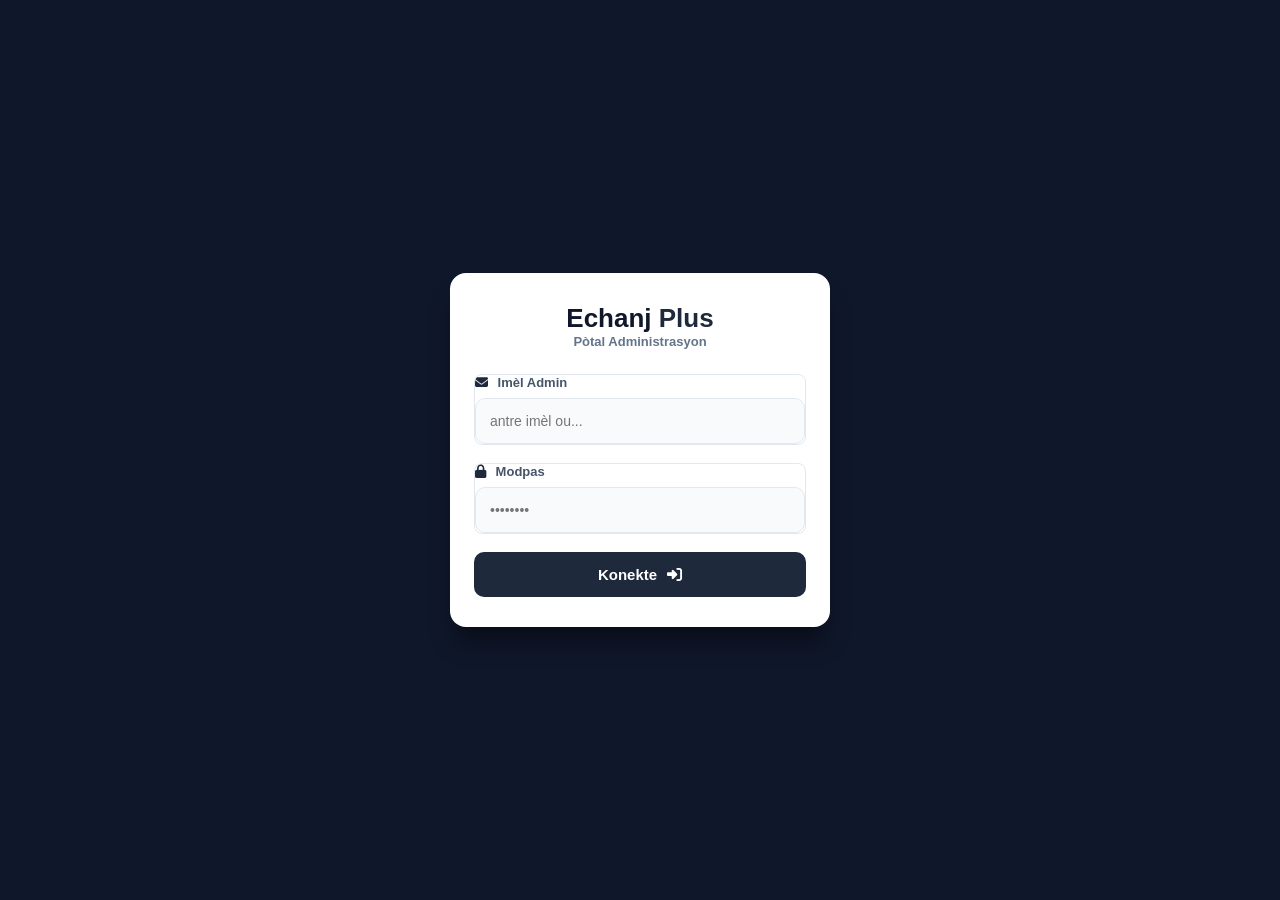
==== commit bfc97394: "Update index.html" ====
--- a/index.html
+++ b/index.html
@@ -302,6 +302,60 @@
                 <!-- Lojik Chat ap rantre la -->
             </section>
 
+
+
+            <!-- Kòd pou mete nan Sidebar Admin lan -->
+<div class="sidebar-section">
+    <h3><i class="fa fa-users"></i> Kliyan ki Enskri</h3>
+    <div id="admin-clients-sidebar-list" class="clients-list-container">
+        <!-- Lis kliyan yo ap chaje la otomatikman depi nan Firebase -->
+    </div>
+</div>
+
+<!-- Pop-up Modal pou montre detay yon Kliyan (Mete l nan fon paj HTML la) -->
+<div id="client-details-modal" class="modal-hidden">
+    <div class="modal-content">
+        <span class="close-modal-btn" onclick="fèmenModalKliyan()">&times;</span>
+        
+        <div class="client-header-profile">
+            <div id="modal-client-avatar" class="client-avatar-large">R</div>
+            <h2 id="modal-client-name">Non Kliyan An</h2>
+            <p><strong>UID:</strong> <span id="modal-client-uid">---</span></p>
+        </div>
+        
+        <hr>
+        
+        <!-- Analiz sou abitid kliyan an -->
+        <div class="client-analytics-section">
+            <h3>Analis Abitid Kliyan</h3>
+            <p>Rezo li pi itilize: <span id="modal-client-rezo-badge" class="badge">---</span></p>
+        </div>
+        
+        <hr>
+        
+        <!-- Tablo Istorik Tranzaksyon Kliyan an -->
+        <h3>Istorik Tranzaksyon & Retrè</h3>
+        <div class="table-responsive">
+            <table>
+                <thead>
+                    <tr>
+                        <th>ID</th>
+                        <th>Kalite</th>
+                        <th>Montan</th>
+                        <th>Rezo</th>
+                        <th>Estati</th>
+                    </tr>
+                </thead>
+                <tbody id="modal-client-transactions-table">
+                    <!-- Tranzaksyon kliyan sa a ap parèt la -->
+                </tbody>
+            </table>
+        </div>
+    </div>
+</div>
+
+
+            
         </main>
 
         <!-- ============================================================ -->
--- a/admin-retre.css
+++ b/admin-retre.css
@@ -1,272 +1,325 @@
 /* ============================================================
-   ECHANJ PLUS - TABLO RETRÈ PREMIUM (TÈM: VÈT, ROUJ, NWA)
+   ECHANJ PLUS - CSS RETRÈ AK JESYON KLIYAN (PROFESYONÈL)
    ============================================================ */
 
-/* Animasyon pou afiche seksyon an dousman */
-#sec-retre {
-    animation: fadeInSection 0.4s ease-out forwards;
-    background-color: #f8fafc;
-}
-
-@keyframes fadeInSection {
-    from { opacity: 0; transform: translateY(10px); }
-    to { opacity: 1; transform: translateY(0); }
-}
-
-/* 1. Kontenè Prensipal la */
-#sec-retre .container {
-    padding: 15px;
-    max-width: 100%;
-}
-
-/* 2. Filtè Bouton yo (Nwa ak Koulè lè yo aktif) */
+/* ROOT VARIABLES POU KOULÈ KLASIK SEYÈ A */
+:root {
+    --bg-main: #f8fafc;
+    --text-main: #0f172a;       /* Nwa Fonse */
+    --primary-color: #1e293b;   /* Nwa Segondè */
+    --accent-success: #22c55e;  /* Vèt */
+    --accent-danger: #ef4444;   /* Wouj */
+    --accent-warning: #eab308;  /* Jòn */
+    --border-color: #e2e8f0;
+    --shadow-light: 0 4px 6px -1px rgba(0, 0, 0, 0.05), 0 2px 4px -1px rgba(0, 0, 0, 0.03);
+    --shadow-smooth: 0 10px 15px -3px rgba(0, 0, 0, 0.05), 0 4px 6px -2px rgba(0, 0, 0, 0.02);
+}
+
+/* SECTION AN JE LAL */
+.admin-section {
+    background-color: var(--bg-main);
+    min-height: calc(100vh - 60px);
+    padding-bottom: 80px;
+    font-family: 'Segoe UI', system-ui, -apple-system, sans-serif;
+}
+
+.hidden {
+    display: none !important;
+}
+
+/* SHADOW GOUSH EXTENSION */
+.shadow-smooth {
+    box-shadow: var(--shadow-smooth) !important;
+    border: 1px solid var(--border-color) !important;
+}
+
+/* BWAT RECHÈCH AK INPUTS YO */
+.input-group {
+    border-radius: 8px;
+    overflow: hidden;
+    border: 1px solid var(--border-color);
+}
+
+.input-group .form-control {
+    border: none;
+    padding: 10px 14px;
+    font-size: 14px;
+    color: #334155;
+}
+
+.input-group .form-control:focus {
+    box-shadow: none;
+    background-color: #fff;
+}
+
+.input-group-text {
+    background-color: #fff;
+    border: none;
+    color: #94a3b8;
+}
+
+/* FILTÈ BOUTON YO (Koulè Vèt, Wouj, Nwa, Jòn) */
 .filter-btn {
+    border-radius: 20px !important;
+    padding: 6px 16px !important;
     font-size: 13px !important;
-    padding: 8px 16px !important;
-    border-radius: 30px !important;
-    border: 2px solid #e2e8f0 !important;
-    background: #ffffff !important;
-    color: #0f172a !important; /* Tèks Nwa */
     font-weight: 600 !important;
-    transition: all 0.25s ease;
-    box-shadow: 0 2px 4px rgba(0,0,0,0.02);
-}
-
-.filter-btn:hover {
-    border-color: #0f172a !important;
-    background: #f1f5f9 !important;
-}
-
-/* Koulè dinamik pou bouton ki aktif yo */
-.filter-btn[data-status="all"].active {
-    background: #0f172a !important; /* Nwa */
+    transition: all 0.2s ease-in-out;
+}
+
+/* LIS KLIYAN (SIDEBAR A GÒCH) */
+.clients-list-wrapper {
+    scrollbar-width: thin;
+    scrollbar-color: #cbd5e1 transparent;
+}
+
+.clients-list-wrapper::-webkit-scrollbar {
+    width: 5px;
+}
+
+.clients-list-wrapper::-webkit-scrollbar-thumb {
+    background-color: #cbd5e1;
+    border-radius: 10px;
+}
+
+/* Stil chak atik kliyan nan sidebar a */
+.user-sidebar-item {
+    display: flex;
+    align-items: center;
+    padding: 12px;
+    margin-bottom: 8px;
+    border-radius: 10px;
+    background-color: #fff;
+    border: 1px solid transparent;
+    transition: all 0.2s ease;
+    position: relative;
+}
+
+.user-sidebar-item:hover {
+    background-color: #f1f5f9;
+    transform: translateY(-1px);
+}
+
+/* Lè yon kliyan seleksyone - Liy nwa solid */
+.active-user-item {
+    background-color: #f1f5f9 !important;
+    border: 1px solid var(--text-main) !important;
+}
+
+/* Ti wonn avatar inisyal yo (Bèl Ble pwofesyonèl) */
+.user-avatar {
+    width: 42px;
+    height: 42px;
+    background: #3b82f6 !important;
     color: #ffffff !important;
-    border-color: #0f172a !important;
-}
-
-.filter-btn[data-status="pending"].active {
-    background: #ea580c !important; /* Zoranj/Jòn Fò */
-    color: #ffffff !important;
-    border-color: #ea580c !important;
-}
-
-.filter-btn[data-status="validé"].active {
-    background: #16a34a !important; /* Vèt */
-    color: #ffffff !important;
-    border-color: #16a34a !important;
-}
-
-.filter-btn[data-status="anile"].active {
-    background: #dc2626 !important; /* Rouj */
-    color: #ffffff !important;
-    border-color: #dc2626 !important;
-}
-
-/* 3. Kat ki gen tablo a (Card Wrapper) */
-.shadow-smooth {
-    border-radius: 16px !important;
-    border: 2px solid #0f172a !important; /* Bord nwa pwofesyonèl */
-    box-shadow: 0 10px 25px -5px rgba(15, 23, 42, 0.1) !important;
-    background: #ffffff;
-    overflow: hidden;
-    margin-top: 20px;
-}
-
-/* responsive glise pou mobil */
+    font-size: 16px;
+    font-weight: 700;
+    border-radius: 50%;
+    display: flex;
+    align-items: center;
+    justify-content: center;
+    flex-shrink: 0;
+    position: relative;
+    box-shadow: 0 2px 4px rgba(59, 130, 246, 0.2);
+}
+
+/* Badj Notifikasyon wouj sou tèt avatar a */
+.user-sidebar-item .badge.bg-danger {
+    position: absolute;
+    top: 8px;
+    left: 42px;
+    background-color: var(--accent-danger) !important;
+    color: white !important;
+    font-size: 10px !important;
+    font-weight: 700;
+    padding: 3px 6px !important;
+    border: 2px solid #ffffff;
+    border-radius: 50% !important;
+    animation: pulseAlert 2s infinite;
+    z-index: 10;
+}
+
+/* TABLO PRINSIPAL LA - SOLISYON GLISE (SCROLL) OBIZONTAL */
 .table-responsive {
     display: block;
     width: 100%;
-    overflow-x: auto;
-    -webkit-overflow-scrolling: touch;
-}
-
-/* 4. Tablo a nèt */
+    overflow-x: auto !important; /* Pèmèt glise de gòch a dwat */
+    -webkit-overflow-scrolling: touch; /* Glisman dous sou iOS */
+    border-radius: 12px;
+}
+
 .table {
+    margin-bottom: 0 !important;
     width: 100%;
-    margin-bottom: 0 !important;
-    border-collapse: collapse;
-}
-
-/* Tèt Tablo a (Header NWA PURE) */
-.table thead.table-dark {
-    background-color: #0f172a !important;
-    color: #ffffff !important;
-}
-
-.table thead th {
-    padding: 16px 20px !important;
-    font-size: 12px;
-    text-transform: uppercase;
-    letter-spacing: 0.7px;
-    font-weight: 700;
-    border: none !important;
-    color: #ffffff !important;
-}
-
-/* Kò Tablo a (Liy yo) */
-.table tbody tr {
-    border-bottom: 1px solid #e2e8f0;
-    transition: background 0.2s ease;
-}
-
-/* Altènasyon koulè sou liy yo pou lekti a pi fasil */
-.table tbody tr:nth-child(even) {
-    background-color: #f8fafc;
-}
-
-.table tbody tr:hover {
-    background-color: #f1f5f9 !important;
-}
-
-.table tbody td {
-    padding: 16px 20px !important;
-    font-size: 14px;
-    color: #1e293b;
-    vertical-align: middle;
-    white-space: nowrap;
-}
-
-/* Detay Kliyan ak ID */
-.table td strong {
-    color: #0f172a; /* Non an Nwa solid */
+    min-width: 750px; /* Fòse tablo a gen espas pou l ka glise sou mobil san l pa kwense */
+}
+
+.table-dark {
+    background-color: var(--text-main) !important; /* Nwa */
+    color: #fff !important;
+}
+
+.table-dark th {
+    padding: 14px;
+    font-size: 13px;
     font-weight: 600;
-}
-
-.table td small {
-    display: block;
-    font-size: 11px;
-    color: #64748b !important;
-    margin-top: 3px;
-    font-family: monospace;
-}
-
-/* Metòd Peman (MonCash / NatCash) */
-.table td .method-badge {
-    color: #0f172a;
-    font-weight: 700;
-}
-
-/* 5. Badges Statut ak Koulè Vanyan (Vèt ak Rouj byen trete) */
-.badge {
-    padding: 6px 14px !important;
-    font-size: 11px !important;
-    font-weight: 700 !important;
-    border-radius: 8px !important;
     text-transform: uppercase;
     letter-spacing: 0.5px;
-    display: inline-block;
-}
-
-/* Statut: Validé (VÈT FLASH) */
-.table .bg-success-light, .badge.bg-success, [data-status="validé"] {
-    background-color: #dcfce7 !important;
-    color: #15803d !important;
-    border: 2px solid #bbf7d0 !important;
-}
-
-/* Statut: Pending (ZORANJ/JÒN) */
-.table .bg-warning-light, .badge.bg-warning, [data-status="pending"] {
-    background-color: #fff7ed !important;
-    color: #c2410c !important;
-    border: 2px solid #ffedd5 !important;
-}
-
-/* Statut: Anile (ROUJ VIF) */
-.table .bg-danger-light, .badge.bg-danger, [data-status="anile"] {
-    background-color: #fee2e2 !important;
-    color: #b91c1c !important;
-    border: 2px solid #fecaca !important;
-}
-
-/* 6. Bouton Aksyon nan Tablo a (Solid Vèt ak Rouj) */
+    border: none;
+}
+
+.table tbody tr {
+    transition: background-color 0.15s ease;
+}
+
+.table tbody td {
+    padding: 14px 12px;
+    font-size: 14px;
+    color: #334155;
+    border-bottom: 1px solid var(--border-color);
+}
+
+/* BOUTON KOPYE KI ANNDAN TABLO A */
+.table .btn-outline-secondary {
+    border: 1px solid #cbd5e1 !important;
+    color: #475569 !important;
+    background: #ffffff !important;
+    padding: 3px 8px !important;
+    border-radius: 6px !important;
+    font-size: 12px !important;
+    transition: all 0.15s ease;
+}
+
+.table .btn-outline-secondary:hover {
+    background: #f8fafc !important;
+    border-color: #94a3b8 !important;
+}
+
+/* KOULÈ RETE BADJ STATUT YO NAN TABLO A */
+.table .badge.bg-success {
+    background-color: var(--accent-success) !important; /* Vèt */
+    color: #fff !important;
+}
+
+.table .badge.bg-danger {
+    background-color: var(--accent-danger) !important;   /* Wouj */
+    color: #fff !important;
+}
+
+.table .badge.bg-warning {
+    background-color: var(--accent-warning) !important;  /* Jòn */
+    color: #000 !important; /* Tèks nwa sou fon jòn pou l parèt byen */
+}
+
+/* BOUTON AKSYON YO (VALIDE / ANILE) */
 .action-btn-container {
     display: flex;
-    gap: 8px;
+    gap: 6px;
     justify-content: center;
 }
 
-.table .btn-sm {
-    padding: 8px 14px !important;
+.action-btn-container .btn {
+    padding: 5px 12px !important;
     font-size: 12px !important;
-    font-weight: 700 !important;
-    border-radius: 8px !important;
+    border-radius: 6px !important;
+    font-weight: 600 !important;
+}
+
+.action-btn-container .btn-success {
+    background-color: var(--accent-success) !important;
+    border-color: var(--accent-success) !important;
+}
+
+.action-btn-container .btn-danger {
+    background-color: var(--accent-danger) !important;
+    border-color: var(--accent-danger) !important;
+}
+
+.text-center-traite {
+    font-size: 13px;
+    color: #94a3b8;
+    letter-spacing: 0.5px;
+}
+
+/* MODAL OVERLAY (ANILASYON - TÈKS ROUJ AK BOUTON REZON) */
+.modal-overlay {
+    background: rgba(15, 23, 42, 0.6) !important;
+    backdrop-filter: blur(4px);
+    transition: all 0.3s ease;
+}
+
+.modal-content {
     border: none !important;
-    display: inline-flex;
-    align-items: center;
-    gap: 6px;
-    text-transform: uppercase;
-    letter-spacing: 0.3px;
-    transition: all 0.2s cubic-bezier(0.4, 0, 0.2, 1);
-    cursor: pointer;
-    box-shadow: 0 2px 4px rgba(0,0,0,0.05);
-}
-
-/* Bouton Valide -> VÈT */
-.table .btn-success {
-    background-color: #16a34a !important;
-    color: #ffffff !important;
-}
-.table .btn-success:hover {
-    background-color: #15803d !important;
-    transform: translateY(-2px);
-    box-shadow: 0 4px 12px rgba(22, 163, 74, 0.3);
-}
-
-/* Bouton Anile -> ROUJ */
-.table .btn-danger {
-    background-color: #dc2626 !important;
-    color: #ffffff !important;
-}
-.table .btn-danger:hover {
-    background-color: #b91c1c !important;
-    transform: translateY(-2px);
-    box-shadow: 0 4px 12px rgba(220, 38, 38, 0.3);
-}
-
-/* Tèks lè li fin "Traite" */
-.table td.text-center-traite {
+    border-radius: 14px !important;
+    box-shadow: 0 20px 25px -5px rgba(0, 0, 0, 0.1), 0 10px 10px -5px rgba(0, 0, 0, 0.04) !important;
+    animation: slideUp 0.25s ease-out;
+}
+
+.modal-content h4 {
     font-weight: 700;
-    color: #64748b;
-    text-transform: uppercase;
-    font-size: 12px;
-}
-
-/* 7. Modal Reyeksyon (Tèm Nwa & Rouj) */
-.modal-overlay {
-    background: rgba(15, 23, 42, 0.7) !important;
-    backdrop-filter: blur(5px);
-}
-
-.modal-content {
-    border: 2px solid #0f172a !important;
-    border-radius: 16px !important;
-    box-shadow: 0 25px 50px -12px rgba(0, 0, 0, 0.25) !important;
-}
-
-.modal-content h4 {
-    color: #0f172a;
-    font-weight: 700;
-}
-
-.modal-content textarea.form-control {
-    border: 2px solid #cbd5e1;
+    color: var(--text-main);
+}
+
+.modal-content textarea {
     border-radius: 8px;
+    border: 1px solid var(--border-color);
     padding: 10px;
-}
-
-.modal-content textarea.form-control:focus {
-    border-color: #dc2626;
-    box-shadow: 0 0 0 3px rgba(220, 38, 38, 0.15);
+    font-size: 14px;
+}
+
+.modal-content textarea:focus {
+    border-color: var(--accent-danger);
+    box-shadow: 0 0 0 3px rgba(239, 68, 68, 0.1);
     outline: none;
 }
 
-/* Tweak pou ti ekran */
-@media (max-width: 576px) {
-    .table tbody td {
-        padding: 12px 14px !important;
-        font-size: 13px;
-    }
-    .badge {
-        padding: 4px 8px !important;
-    }
-}
+/* ANIMASYON YO */
+@keyframes slideUp {
+    from { transform: translateY(20px); opacity: 0; }
+    to { transform: translateY(0); opacity: 1; }
+}
+
+@keyframes pulseAlert {
+    0% { transform: scale(1); box-shadow: 0 0 0 0 rgba(239, 68, 68, 0.7); }
+    70% { transform: scale(1.05); box-shadow: 0 0 0 6px rgba(239, 68, 68, 0); }
+    100% { transform: scale(1); box-shadow: 0 0 0 0 rgba(239, 68, 68, 0); }
+}
+
+/* RESPONSIVE DESIGN POU MOBIL MESH */
+@media (max-width: 767.98px) {
+    .row.g-3 {
+        display: flex;
+        flex-direction: column;
+    }
+    
+    /* Sou telefòn, fè lis la tounen yon ranje orizontal scrollable dous */
+    .clients-list-wrapper {
+        display: flex !important;
+        flex-direction: row !important;
+        gap: 10px;
+        overflow-x: auto !important;
+        max-height: none !important;
+        padding-bottom: 5px;
+    }
+    
+    .user-sidebar-item {
+        flex-direction: column;
+        min-width: 90px;
+        text-align: center;
+        padding: 10px 6px;
+    }
+    
+    .user-sidebar-item .user-avatar {
+        margin-right: 0 !important;
+        margin-bottom: 6px;
+    }
+    
+    .user-sidebar-item div:nth-child(2) {
+        display: none; /* Kache non ak sol anba ti wonn yo sou ti mobil pou evite sal */
+    }
+    
+    .user-sidebar-item .badge.bg-danger {
+        top: 4px;
+        left: 28px;
+    }
+}
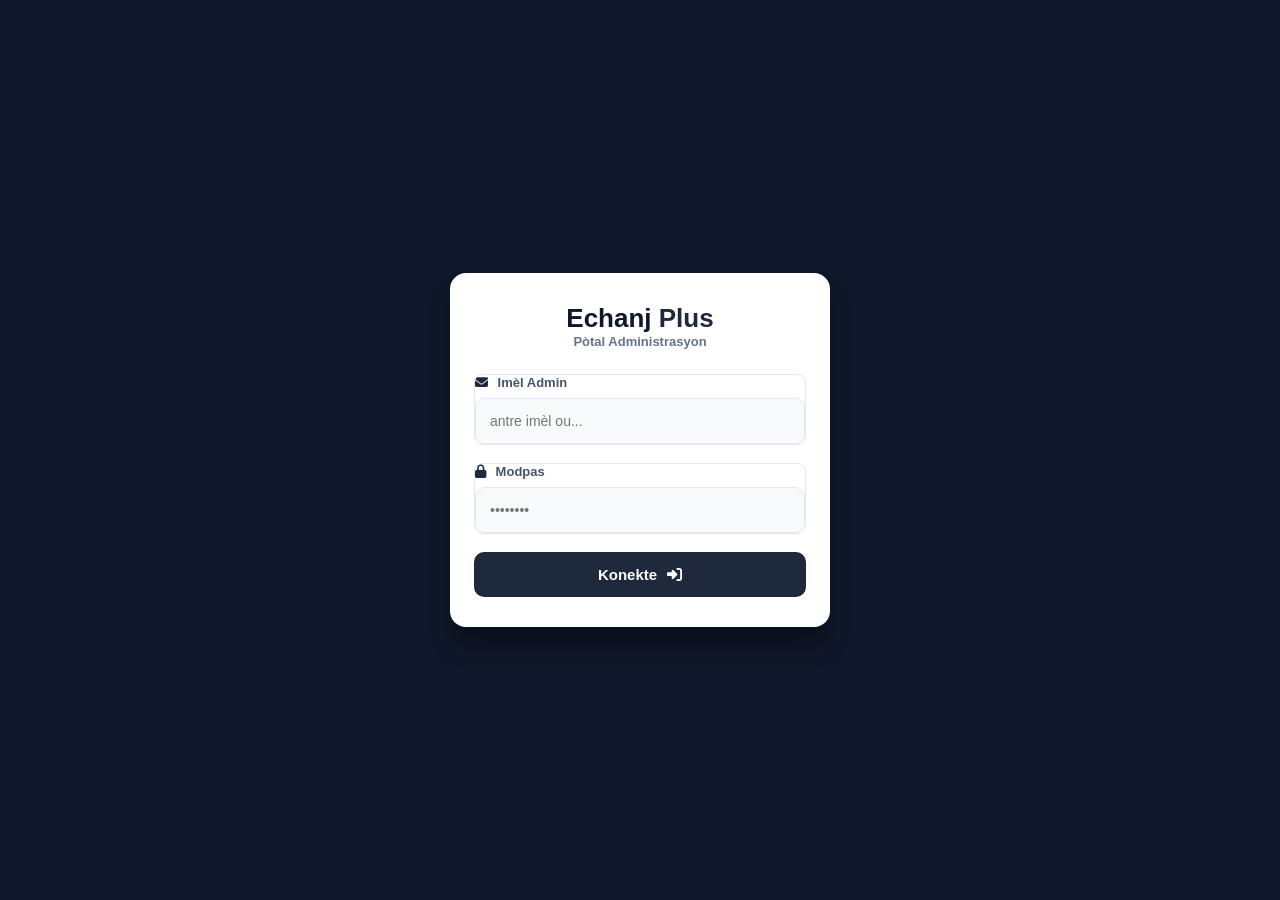
==== commit 803fd347: "Add link to profil.css and profil.js in index.html" ====
--- a/index.html
+++ b/index.html
@@ -11,6 +11,7 @@
     <link rel="stylesheet" href="./akey.css">
     <link rel="stylesheet" href="./echanj.css">
     <link rel="stylesheet" href="./admin-retre.css">
+    <link rel="stylesheet" href="./profil.css">
 </head>
 <body>
 
@@ -408,6 +409,7 @@
     <script type="module" src="./akey.js"></script>
     <script type="module" src="./admin-echanj.js"></script>
     <script type="module" src="./admin-retre.js"></script>
+    <script type="module" src="./profil.js"></script>
 </body>
     </html>
     
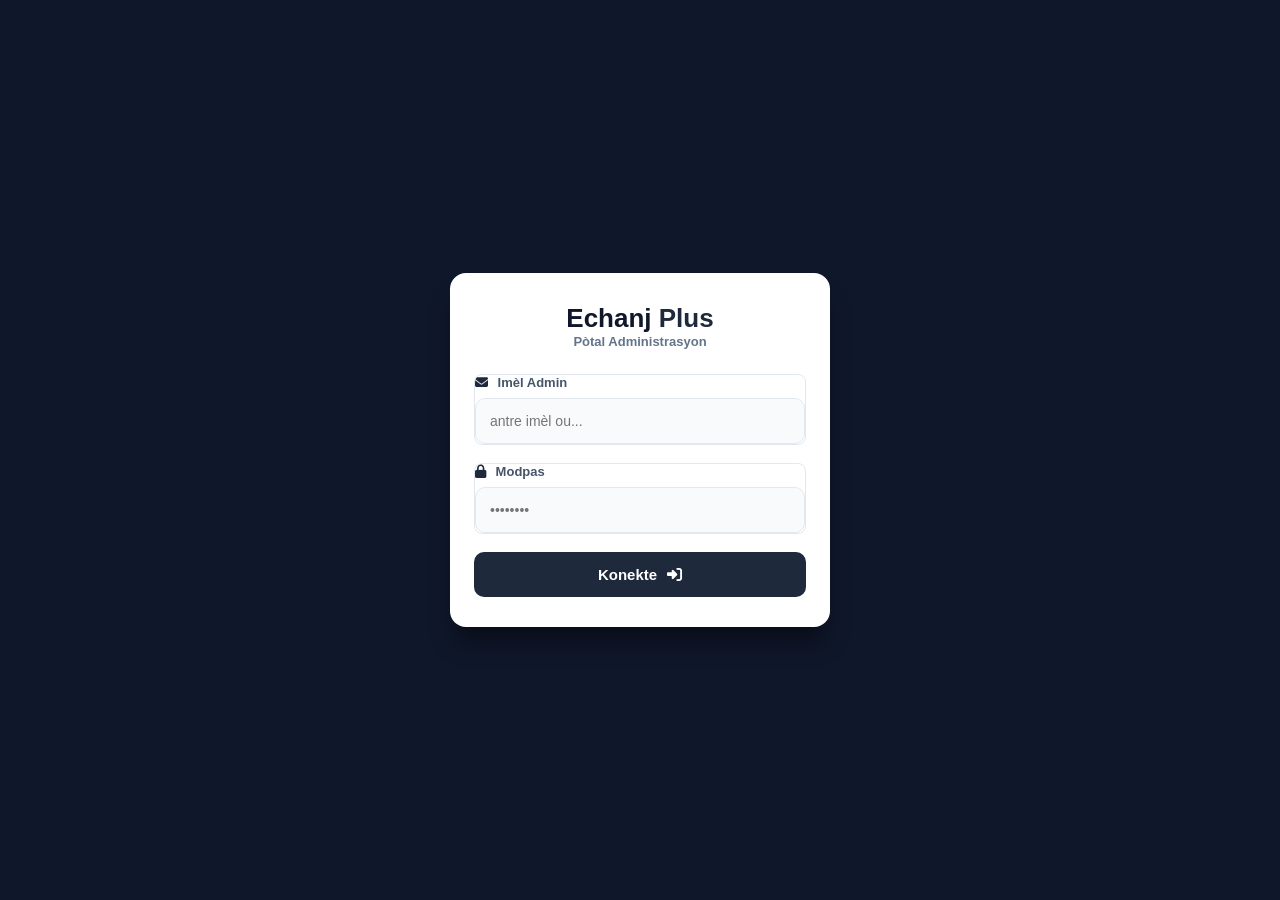
==== commit 334af84d: "Update index.html" ====
--- a/index.html
+++ b/index.html
@@ -63,102 +63,122 @@
 
         <!-- KONTENI DINAMIK APARÈY LA (MAIN VIEWPORT) -->
         <main class="admin-main">
-            
-            <!-- SEKSYON 1: AKÈY -->
+
+            <!-- ========================================== -->
+            <!-- SEKSYON 1: AKÈY (Kote Sidebar la pral parèt) -->
+            <!-- ========================================== -->
             <section id="sec-akey" class="admin-section">
                 <div class="dashboard-header">
                     <h2>Paj Akèy & Kontwòl</h2>
                     <p>Jere to konvèsyon yo, pousantaj, ak aksè sistèm lan nan tan reyèl.</p>
                 </div>
 
-                <!-- CARDS STATISTIQUES -->
-                <div class="stats-grid">
-                    <div class="stat-card">
-                        <div class="stat-icon"><i class="fas fa-users"></i></div>
-                        <div class="stat-info">
-                            <span class="stat-title">Moun ki Enskri</span>
-                            <h3 id="stat-total-users">0</h3>
-                        </div>
-                    </div>
-                    <div class="stat-card">
-                        <div class="stat-icon"><i class="fas fa-exchange-alt"></i></div>
-                        <div class="stat-info">
-                            <span class="stat-title">Echanj Ki Fèt</span>
-                            <h3 id="stat-total-exchanges">0</h3>
-                        </div>
-                    </div>
-                    <div class="stat-card">
-                        <div class="stat-icon"><i class="fas fa-hand-holding-usd"></i></div>
-                        <div class="stat-info">
-                            <span class="stat-title">Retrè Ki Fèt</span>
-                            <h3 id="stat-total-withdrawals">0</h3>
-                        </div>
-                    </div>
-                    <div class="stat-card highlight">
-                        <div class="stat-icon"><i class="fas fa-chart-line"></i></div>
-                        <div class="stat-info">
-                            <span class="stat-title">Beniﬁs Kominote (16.5%)</span>
-                            <h3 id="stat-total-profit">0 HTG</h3>
-                        </div>
-                    </div>
-                </div>
-
-                <!-- PARAMÈT AK BOUTON ON/OFF -->
-                <div class="settings-container">
-                    <h3><i class="fas fa-sliders-h"></i> Paramèt Prensipal Sistèm Nan</h3>
+                <!-- BLÒK PRENSIPAL KAZ AKÈY LA (Divize an Kliyan & Kontwòl) -->
+                <div class="akey-grid-layout" style="display: flex; gap: 20px; flex-wrap: wrap; margin-bottom: 25px;">
                     
-                    <form id="system-settings-form">
-                        <div class="form-grid">
-                            <!-- To Konvèsyon -->
-                            <div class="input-group">
-                                <label>To Achte (MonCash -> HTG / USD)</label>
-                                <input type="number" step="0.01" id="set-rate-buy" placeholder="Eg: 135" required>
-                            </div>
-                            <div class="input-group">
-                                <label>To Vant (HTG / USD -> MonCash)</label>
-                                <input type="number" step="0.01" id="set-rate-sell" placeholder="Eg: 140" required>
-                            </div>
+                    <!-- SIDEBAR DINAMIK KLIYAN (A gòch) -->
+                    <div class="sidebar-akey-container" style="flex: 1; min-width: 280px; max-width: 350px;">
+                        <div class="sidebar-header-akey">
+                            <h3><i class="fa fa-users"></i> Kliyan ki Enskri</h3>
+                        </div>
+                        <!-- Lis sa a ap chaje depi nan akey.js otomatikman -->
+                        <div id="admin-clients-sidebar-list" class="clients-sidebar-list">
+                            <p class="loading-text">Ap chaje lis kliyan yo...</p>
+                        </div>
+                    </div>
+
+                    <!-- CARDS STATISTIQUES AK PARAMÈT (A dwat) -->
+                    <div class="main-akey-content" style="flex: 2; min-width: 300px;">
+                        <!-- CARDS STATISTIQUES -->
+                        <div class="stats-grid">
+                            <div class="stat-card">
+                                <div class="stat-icon"><i class="fas fa-users"></i></div>
+                                <div class="stat-info">
+                                    <span class="stat-title">Moun ki Enskri</span>
+                                    <h3 id="stat-total-users">0</h3>
+                                </div>
+                            </div>
+                            <div class="stat-card">
+                                <div class="stat-icon"><i class="fas fa-exchange-alt"></i></div>
+                                <div class="stat-info">
+                                    <span class="stat-title">Echanj Ki Fèt</span>
+                                    <h3 id="stat-total-exchanges">0</h3>
+                                </div>
+                            </div>
+                            <div class="stat-card">
+                                <div class="stat-icon"><i class="fas fa-hand-holding-usd"></i></div>
+                                <div class="stat-info">
+                                    <span class="stat-title">Retrè Ki Fèt</span>
+                                    <h3 id="stat-total-withdrawals">0</h3>
+                                </div>
+                            </div>
+                            <div class="stat-card highlight">
+                                <div class="stat-icon"><i class="fas fa-chart-line"></i></div>
+                                <div class="stat-info">
+                                    <span class="stat-title">Beniﬁs Kominote (16.5%)</span>
+                                    <h3 id="stat-total-profit">0 HTG</h3>
+                                </div>
+                            </div>
+                        </div>
+
+                        <!-- PARAMÈT AK BOUTON ON/OFF -->
+                        <div class="settings-container" style="margin-top: 20px;">
+                            <h3><i class="fas fa-sliders-h"></i> Paramèt Prensipal Sistèm Nan</h3>
                             
-                            <!-- Pousantaj Sistèm lan (16.5%) -->
-                            <div class="input-group">
-                                <label>Frè Sistèm lan (%)</label>
-                                <input type="number" step="0.1" id="set-system-fee" value="16.5" required>
-                            </div>
-                        </div>
-
-                        <hr class="divider">
-
-                        <!-- CONTROL SWITCHES (ON/OFF) -->
-                        <div class="switches-grid">
-                            <div class="switch-item">
-                                <span>Sèvis Echanj (On / Off)</span>
-                                <label class="toggle-switch">
-                                    <input type="checkbox" id="switch-exchange">
-                                    <span class="slider"></span>
-                                </label>
-                            </div>
-
-                            <div class="switch-item">
-                                <span>Sèvis Retrè (On / Off)</span>
-                                <label class="toggle-switch">
-                                    <input type="checkbox" id="switch-withdraw">
-                                    <span class="slider"></span>
-                                </label>
-                            </div>
-
-                            <div class="switch-item">
-                                <span>Mòd Antretyen (Maintenance)</span>
-                                <label class="toggle-switch">
-                                    <input type="checkbox" id="switch-maintenance">
-                                    <span class="slider"></span>
-                                </label>
-                            </div>
-                        </div>
-
-                        <button type="submit" id="btn-save-settings" class="btn-save">
-                            <i class="fas fa-save"></i> Anrejistre Mizajou Yo
-                        </button>
-                    </form>
+                            <form id="system-settings-form">
+                                <div class="form-grid">
+                                    <!-- To Konvèsyon -->
+                                    <div class="input-group">
+                                        <label>To Achte (MonCash -> HTG / USD)</label>
+                                        <input type="number" step="0.01" id="set-rate-buy" placeholder="Eg: 135" required>
+                                    </div>
+                                    <div class="input-group">
+                                        <label>To Vant (HTG / USD -> MonCash)</label>
+                                        <input type="number" step="0.01" id="set-rate-sell" placeholder="Eg: 140" required>
+                                    </div>
+                                    
+                                    <!-- Pousantaj Sistèm lan (16.5%) -->
+                                    <div class="input-group">
+                                        <label>Frè Sistèm lan (%)</label>
+                                        <input type="number" step="0.1" id="set-system-fee" value="16.5" required>
+                                    </div>
+                                </div>
+
+                                <hr class="divider">
+
+                                <!-- CONTROL SWITCHES (ON/OFF) -->
+                                <div class="switches-grid">
+                                    <div class="switch-item">
+                                        <span>Sèvis Echanj (On / Off)</span>
+                                        <label class="toggle-switch">
+                                            <input type="checkbox" id="switch-exchange">
+                                            <span class="slider"></span>
+                                        </label>
+                                    </div>
+
+                                    <div class="switch-item">
+                                        <span>Sèvis Retrè (On / Off)</span>
+                                        <label class="toggle-switch">
+                                            <input type="checkbox" id="switch-withdraw">
+                                            <span class="slider"></span>
+                                        </label>
+                                    </div>
+
+                                    <div class="switch-item">
+                                        <span>Mòd Antretyen (Maintenance)</span>
+                                        <label class="toggle-switch">
+                                            <input type="checkbox" id="switch-maintenance">
+                                            <span class="slider"></span>
+                                        </label>
+                                    </div>
+                                </div>
+
+                                <button type="submit" id="btn-save-settings" class="btn-save">
+                                    <i class="fas fa-save"></i> Anrejistre Mizajou Yo
+                                </button>
+                            </form>
+                        </div>
+                    </div>
                 </div>
             </section>
 
@@ -195,103 +215,89 @@
             </section>
             
             <!-- ============================================================ -->
-            <!-- SEKSYON 3: KONTWÒL DEMANN RETRÈ (ID METE AJOU) -->
+            <!-- SEKSYON 3: KONTWÒL DEMANN RETRÈ -->
             <!-- ============================================================ -->
-
-<section id="sec-retre" class="admin-section hidden">
-    <div class="container my-4">
-        <!-- Tit ak Badj Kontwòl -->
-        <div class="d-flex justify-content-between align-items-center mb-4">
-            <h2 style="color: var(--text-main); font-weight: 700; margin: 0;">
-                <i class="fa fa-wallet text-success me-2"></i> Kontwòl Demann Retrè
-            </h2>
-            <span class="badge bg-dark p-2" id="total-pending-badge">0 En Enstans</span>
-        </div>
-        
-        <!-- BWACH RECHÈCH TRANZAKSYON (DIREK NAN FIREBASE) -->
-        <div class="mb-4">
-            <div class="input-group" style="max-width: 450px; box-shadow: 0 2px 4px rgba(0,0,0,0.05);">
-                <span class="input-group-text bg-white border-end-0 text-muted">
-                    <i class="fas fa-search"></i>
-                </span>
-                <input type="text" id="tx-search-input" class="form-control border-start-0" placeholder="Chache tranzaksyon pa UID nan Firebase...">
-                <button class="btn btn-dark fw-bold" id="btn-search-tx">Chache</button>
-            </div>
-        </div>
-
-        <!-- Filtè pou Triye Demann yo -->
-        <div class="mb-4 d-flex gap-2 flex-wrap">
-            <button class="btn btn-outline-primary active filter-btn" data-status="all">Tout</button>
-            <button class="btn btn-outline-warning filter-btn" data-status="pending">En Enstans (Pending)</button>
-            <button class="btn btn-outline-success filter-btn" data-status="validé">Validé</button>
-            <button class="btn btn-outline-danger filter-btn" data-status="anile">Anile</button>
-        </div>
-
-        <!-- KÒT PRENSIPAL: DIVIZE AN DE POU SIDEBAR A AK TABLO A -->
-        <div class="row g-3">
-            <!-- SIDEBAR A GÒCH: LIS KLIYAN AK SEARCH -->
-            <div class="col-12 col-md-4 col-lg-3">
-                <div class="card border-0 shadow-smooth p-3 bg-white rounded-3" style="height: 100%; min-height: 400px;">
-                    <h6 class="fw-bold text-dark mb-3"><i class="fas fa-users text-secondary me-2"></i> Lis Kliyan yo</h6>
+            <section id="sec-retre" class="admin-section hidden">
+                <div class="container my-4">
+                    <div class="d-flex justify-content-between align-items-center mb-4">
+                        <h2 style="color: var(--text-main); font-weight: 700; margin: 0;">
+                            <i class="fa fa-wallet text-success me-2"></i> Kontwòl Demann Retrè
+                        </h2>
+                        <span class="badge bg-dark p-2" id="total-pending-badge">0 En Enstans</span>
+                    </div>
                     
-                    <!-- Bwat Rechèch Kliyan (Pou Sidebar a) -->
-                    <div class="input-group input-group-sm mb-3">
-                        <span class="input-group-text bg-light text-muted"><i class="fas fa-filter"></i></span>
-                        <input type="text" id="user-search-input" class="form-control bg-light" placeholder="Chache yon kliyan nan lis la...">
-                    </div>
-                    
-                    <!-- Kontenè kote lis kliyan yo ap chaje an tan reyèl soti nan JS -->
-                    <div id="div-clients-list" class="clients-list-wrapper" style="max-height: 450px; overflow-y: auto;">
-                        <div class="text-center text-muted py-3 small">Ap chaje kliyan yo...</div>
-                    </div>
-                </div>
-            </div>
-
-            <!-- VIEWPORT A DWAT: TABLO JENERAL OYWA ISTORIK PWOFIL -->
-            <div class="col-12 col-md-8 col-lg-9">
-                <div class="card shadow-smooth border-0 bg-white rounded-3" id="lis-echanj-container">
-                    <!-- Tablo Done yo (Default Viewport) -->
-                    <div class="table-responsive">
-                        <table class="table table-hover align-middle mb-0 text-nowrap">
-                            <thead class="table-dark">
-                                <tr>
-                                    <th>Kliyan (ID)</th>
-                                    <th>Mètòd & Telefòn</th>
-                                    <th>Montan</th>
-                                    <th>Dat Kreyasyon</th>
-                                    <th>Statut</th>
-                                    <th class="text-center">Aksyon Admin</th>
-                                </tr>
-                            </thead>
-                            <tbody id="admin-withdrawal-list">
-                                <tr>
-                                    <td colspan="6" class="text-center text-muted p-4">Ap chaje demann retrè yo...</td>
-                                </tr>
-                            </tbody>
-                        </table>
-                    </div>
-                </div>
-            </div>
-        </div>
-    </div>
-
-    <!-- MODAL POU ANILASYON (REJETE) -->
-    <div id="modal-reject-reason" class="modal-overlay hidden" style="position: fixed; top:0; left:0; width:100%; height:100%; background: rgba(0,0,0,0.5); display: flex; align-items: center; justify-content: center; z-index: 9999;">
-        <div class="modal-content p-4 bg-white rounded shadow-lg" style="max-width: 400px; width: 90%;">
-            <h4 style="color: var(--text-main); margin-bottom: 15px;"><i class="fa fa-ban text-danger me-2"></i> Anile Retrè</h4>
-            <p class="text-muted small">Mete rezon ki fè w ap anile retrè sa a. Kòb la ap tounen sou kont kliyan an otomatikman.</p>
-            <div class="form-group mb-3">
-                <textarea id="reject-reason-input" class="form-control" rows="3" placeholder="Ex: Nimewo MonCash sa a pa fonksyonèl..."></textarea>
-            </div>
-            <div class="d-flex justify-content-end gap-2">
-                <button class="btn btn-secondary btn-sm" id="btn-close-reject-modal">Fèmen</button>
-                <button class="btn btn-danger btn-sm" id="btn-confirm-reject">Konfime Anilasyon</button>
-            </div>
-        </div>
-    </div>
-</section>
-
-            
+                    <div class="mb-4">
+                        <div class="input-group" style="max-width: 450px; box-shadow: 0 2px 4px rgba(0,0,0,0.05);">
+                            <span class="input-group-text bg-white border-end-0 text-muted">
+                                <i class="fas fa-search"></i>
+                            </span>
+                            <input type="text" id="tx-search-input" class="form-control border-start-0" placeholder="Chache tranzaksyon pa UID nan Firebase...">
+                            <button class="btn btn-dark fw-bold" id="btn-search-tx">Chache</button>
+                        </div>
+                    </div>
+
+                    <div class="mb-4 d-flex gap-2 flex-wrap">
+                        <button class="btn btn-outline-primary active filter-btn" data-status="all">Tout</button>
+                        <button class="btn btn-outline-warning filter-btn" data-status="pending">En Enstans (Pending)</button>
+                        <button class="btn btn-outline-success filter-btn" data-status="validé">Validé</button>
+                        <button class="btn btn-outline-danger filter-btn" data-status="anile">Anile</button>
+                    </div>
+
+                    <div class="row g-3">
+                        <div class="col-12 col-md-4 col-lg-3">
+                            <div class="card border-0 shadow-smooth p-3 bg-white rounded-3" style="height: 100%; min-height: 400px;">
+                                <h6 class="fw-bold text-dark mb-3"><i class="fas fa-users text-secondary me-2"></i> Lis Kliyan yo</h6>
+                                <div class="input-group input-group-sm mb-3">
+                                    <span class="input-group-text bg-light text-muted"><i class="fas fa-filter"></i></span>
+                                    <input type="text" id="user-search-input" class="form-control bg-light" placeholder="Chache yon kliyan nan lis la...">
+                                </div>
+                                <div id="div-clients-list" class="clients-list-wrapper" style="max-height: 450px; overflow-y: auto;">
+                                    <div class="text-center text-muted py-3 small">Ap chaje kliyan yo...</div>
+                                </div>
+                            </div>
+                        </div>
+
+                        <div class="col-12 col-md-8 col-lg-9">
+                            <div class="card shadow-smooth border-0 bg-white rounded-3" id="lis-echanj-container">
+                                <div class="table-responsive">
+                                    <table class="table table-hover align-middle mb-0 text-nowrap">
+                                        <thead class="table-dark">
+                                            <tr>
+                                                <th>Kliyan (ID)</th>
+                                                <th>Mètòd & Telefòn</th>
+                                                <th>Montan</th>
+                                                <th>Dat Kreyasyon</th>
+                                                <th>Statut</th>
+                                                <th class="text-center">Aksyon Admin</th>
+                                            </tr>
+                                        </thead>
+                                        <tbody id="admin-withdrawal-list">
+                                            <tr>
+                                                <td colspan="6" class="text-center text-muted p-4">Ap chaje demann retrè yo...</td>
+                                            </tr>
+                                        </tbody>
+                                    </table>
+                                </div>
+                            </div>
+                        </div>
+                    </div>
+                </div>
+
+                <!-- MODAL POU ANILASYON (REJETE) -->
+                <div id="modal-reject-reason" class="modal-overlay hidden" style="position: fixed; top:0; left:0; width:100%; height:100%; background: rgba(0,0,0,0.5); display: flex; align-items: center; justify-content: center; z-index: 9999;">
+                    <div class="modal-content p-4 bg-white rounded shadow-lg" style="max-width: 400px; width: 90%;">
+                        <h4 style="color: var(--text-main); margin-bottom: 15px;"><i class="fa fa-ban text-danger me-2"></i> Anile Retrè</h4>
+                        <p class="text-muted small">Mete rezon ki fè w ap anile retrè sa a. Kòb la ap tounen sou kont kliyan an otomatikman.</p>
+                        <div class="form-group mb-3">
+                            <textarea id="reject-reason-input" class="form-control" rows="3" placeholder="Ex: Nimewo MonCash sa a pa fonksyonèl..."></textarea>
+                        </div>
+                        <div class="d-flex justify-content-end gap-2">
+                            <button class="btn btn-secondary btn-sm" id="btn-close-reject-modal">Fèmen</button>
+                            <button class="btn btn-danger btn-sm" id="btn-confirm-reject">Konfime Anilasyon</button>
+                        </div>
+                    </div>
+                </div>
+            </section>
 
             <!-- SEKSYON 4: ISTORIK -->
             <section id="sec-istorik" class="admin-section hidden">
@@ -303,61 +309,51 @@
                 <!-- Lojik Chat ap rantre la -->
             </section>
 
-
-
-            <!-- Kòd pou mete nan Sidebar Admin lan -->
-<div class="sidebar-section">
-    <h3><i class="fa fa-users"></i> Kliyan ki Enskri</h3>
-    <div id="admin-clients-sidebar-list" class="clients-list-container">
-        <!-- Lis kliyan yo ap chaje la otomatikman depi nan Firebase -->
-    </div>
-</div>
-
-<!-- Pop-up Modal pou montre detay yon Kliyan (Mete l nan fon paj HTML la) -->
-<div id="client-details-modal" class="modal-hidden">
-    <div class="modal-content">
-        <span class="close-modal-btn" onclick="fèmenModalKliyan()">&times;</span>
-        
-        <div class="client-header-profile">
-            <div id="modal-client-avatar" class="client-avatar-large">R</div>
-            <h2 id="modal-client-name">Non Kliyan An</h2>
-            <p><strong>UID:</strong> <span id="modal-client-uid">---</span></p>
+        </main>
+
+        <!-- ========================================== -->
+        <!-- POP-UP MODAL FIXE DETAY KLIYAN            -->
+        <!-- ========================================== -->
+        <div id="client-details-modal" class="modal-fixed-overlay" style="display: none;">
+            <div class="modal-card-content">
+                <span class="close-modal-x" onclick="fèmenModalKliyan()">&times;</span>
+                
+                <div class="modal-profile-header">
+                    <div id="modal-client-avatar" class="client-avatar-large"></div>
+                    <h2 id="modal-client-name">---</h2>
+                    <p class="uid-text">UID: <span id="modal-client-uid">---</span></p>
+                </div>
+                
+                <div class="divider-line"></div>
+                
+                <div class="modal-analytics-box">
+                    <h4><i class="fa fa-pie-chart"></i> Analiz Abitid Kliyan</h4>
+                    <p>Rezo li pi itilize: <span id="modal-client-rezo-badge" class="badge">---</span></p>
+                </div>
+                
+                <div class="divider-line"></div>
+                
+                <div class="modal-history-box">
+                    <h4><i class="fa fa-history"></i> Istorik Tranzaksyon & Retrè</h4>
+                    <div class="table-scroll-wrapper">
+                        <table class="custom-admin-table">
+                            <thead>
+                                <tr>
+                                    <th>ID</th>
+                                    <th>Kalite</th>
+                                    <th>Montan</th>
+                                    <th>Rezo</th>
+                                    <th>Estati</th>
+                                </tr>
+                            </thead>
+                            <tbody id="modal-client-transactions-table">
+                                <!-- Done yo ap parèt la -->
+                            </tbody>
+                        </table>
+                    </div>
+                </div>
+            </div>
         </div>
-        
-        <hr>
-        
-        <!-- Analiz sou abitid kliyan an -->
-        <div class="client-analytics-section">
-            <h3>Analis Abitid Kliyan</h3>
-            <p>Rezo li pi itilize: <span id="modal-client-rezo-badge" class="badge">---</span></p>
-        </div>
-        
-        <hr>
-        
-        <!-- Tablo Istorik Tranzaksyon Kliyan an -->
-        <h3>Istorik Tranzaksyon & Retrè</h3>
-        <div class="table-responsive">
-            <table>
-                <thead>
-                    <tr>
-                        <th>ID</th>
-                        <th>Kalite</th>
-                        <th>Montan</th>
-                        <th>Rezo</th>
-                        <th>Estati</th>
-                    </tr>
-                </thead>
-                <tbody id="modal-client-transactions-table">
-                    <!-- Tranzaksyon kliyan sa a ap parèt la -->
-                </tbody>
-            </table>
-        </div>
-    </div>
-</div>
-
-
-            
-        </main>
 
         <!-- ============================================================ -->
         <!-- 3. NAVIGASYON SOU PYE SIT LA (BOTTOM NAVIGATION BAR) -->
@@ -411,5 +407,5 @@
     <script type="module" src="./admin-retre.js"></script>
     <script type="module" src="./profil.js"></script>
 </body>
-    </html>
-    
+</html>
+
